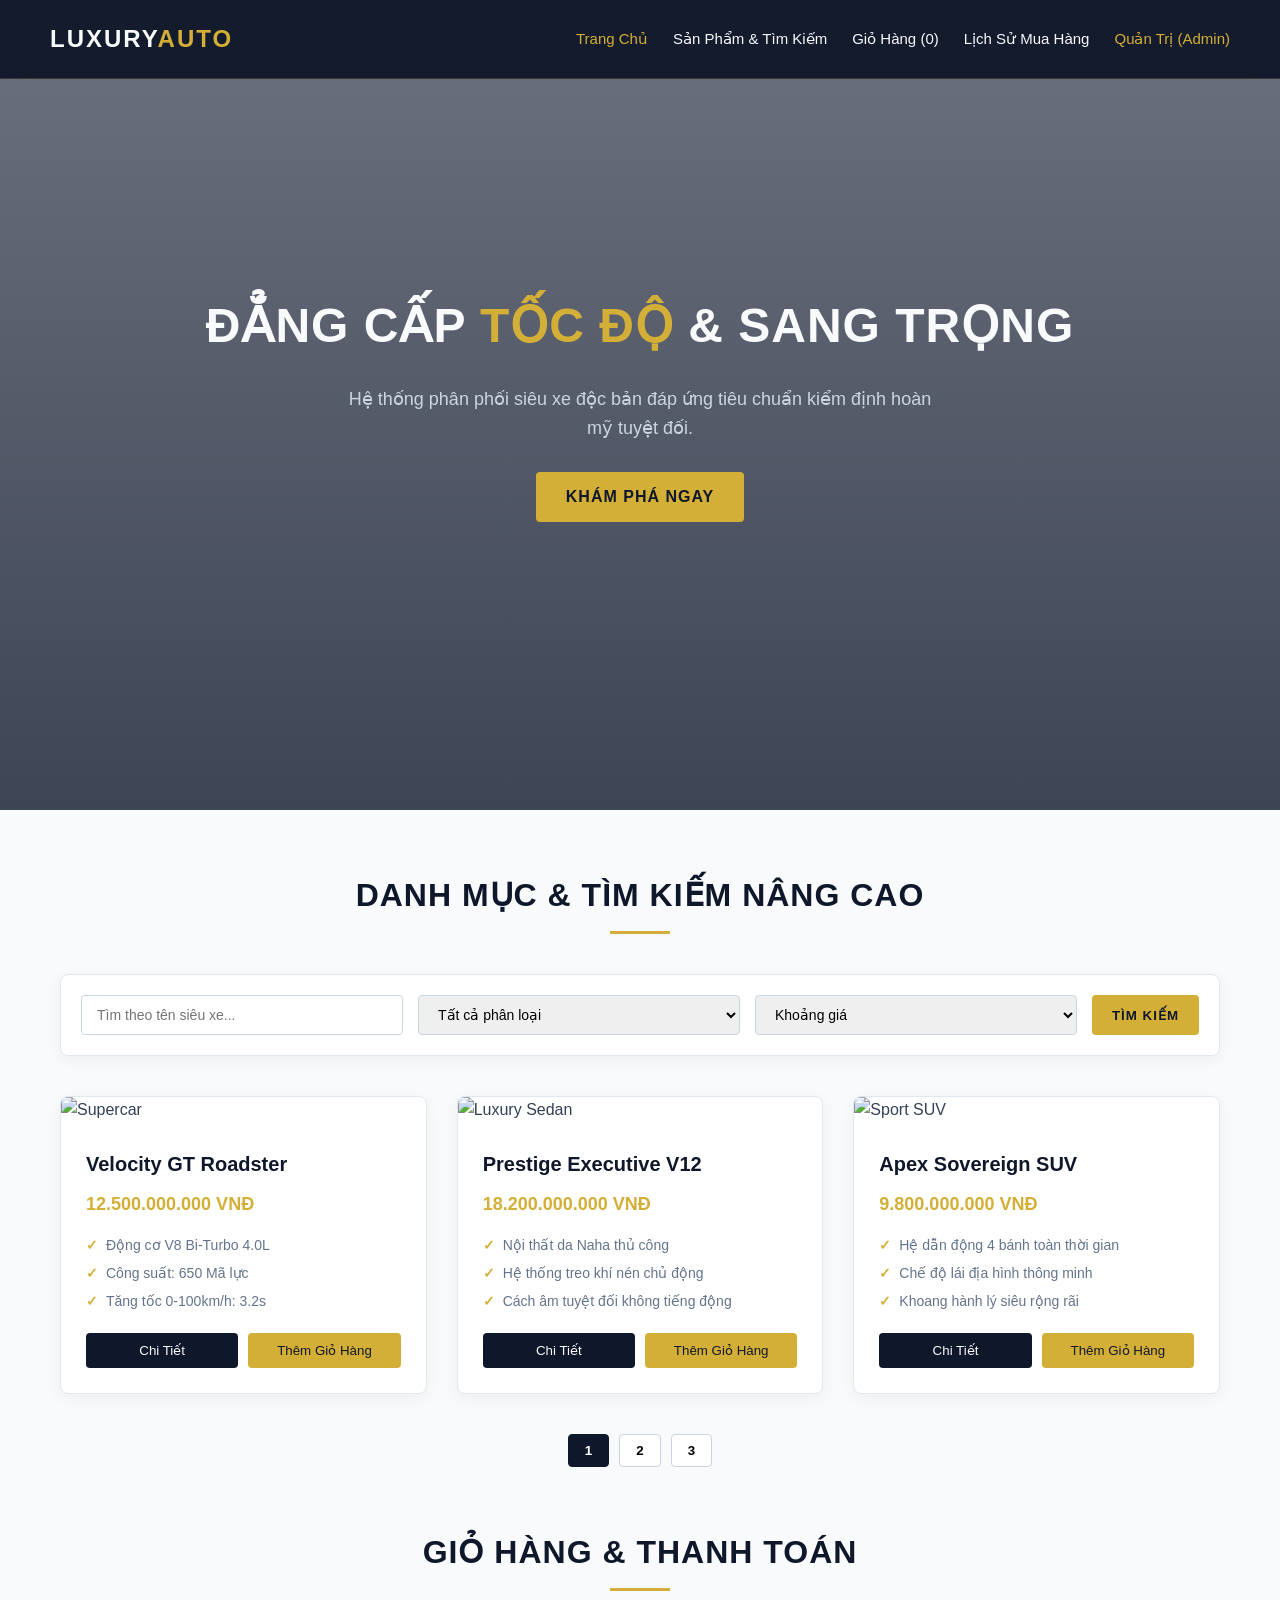
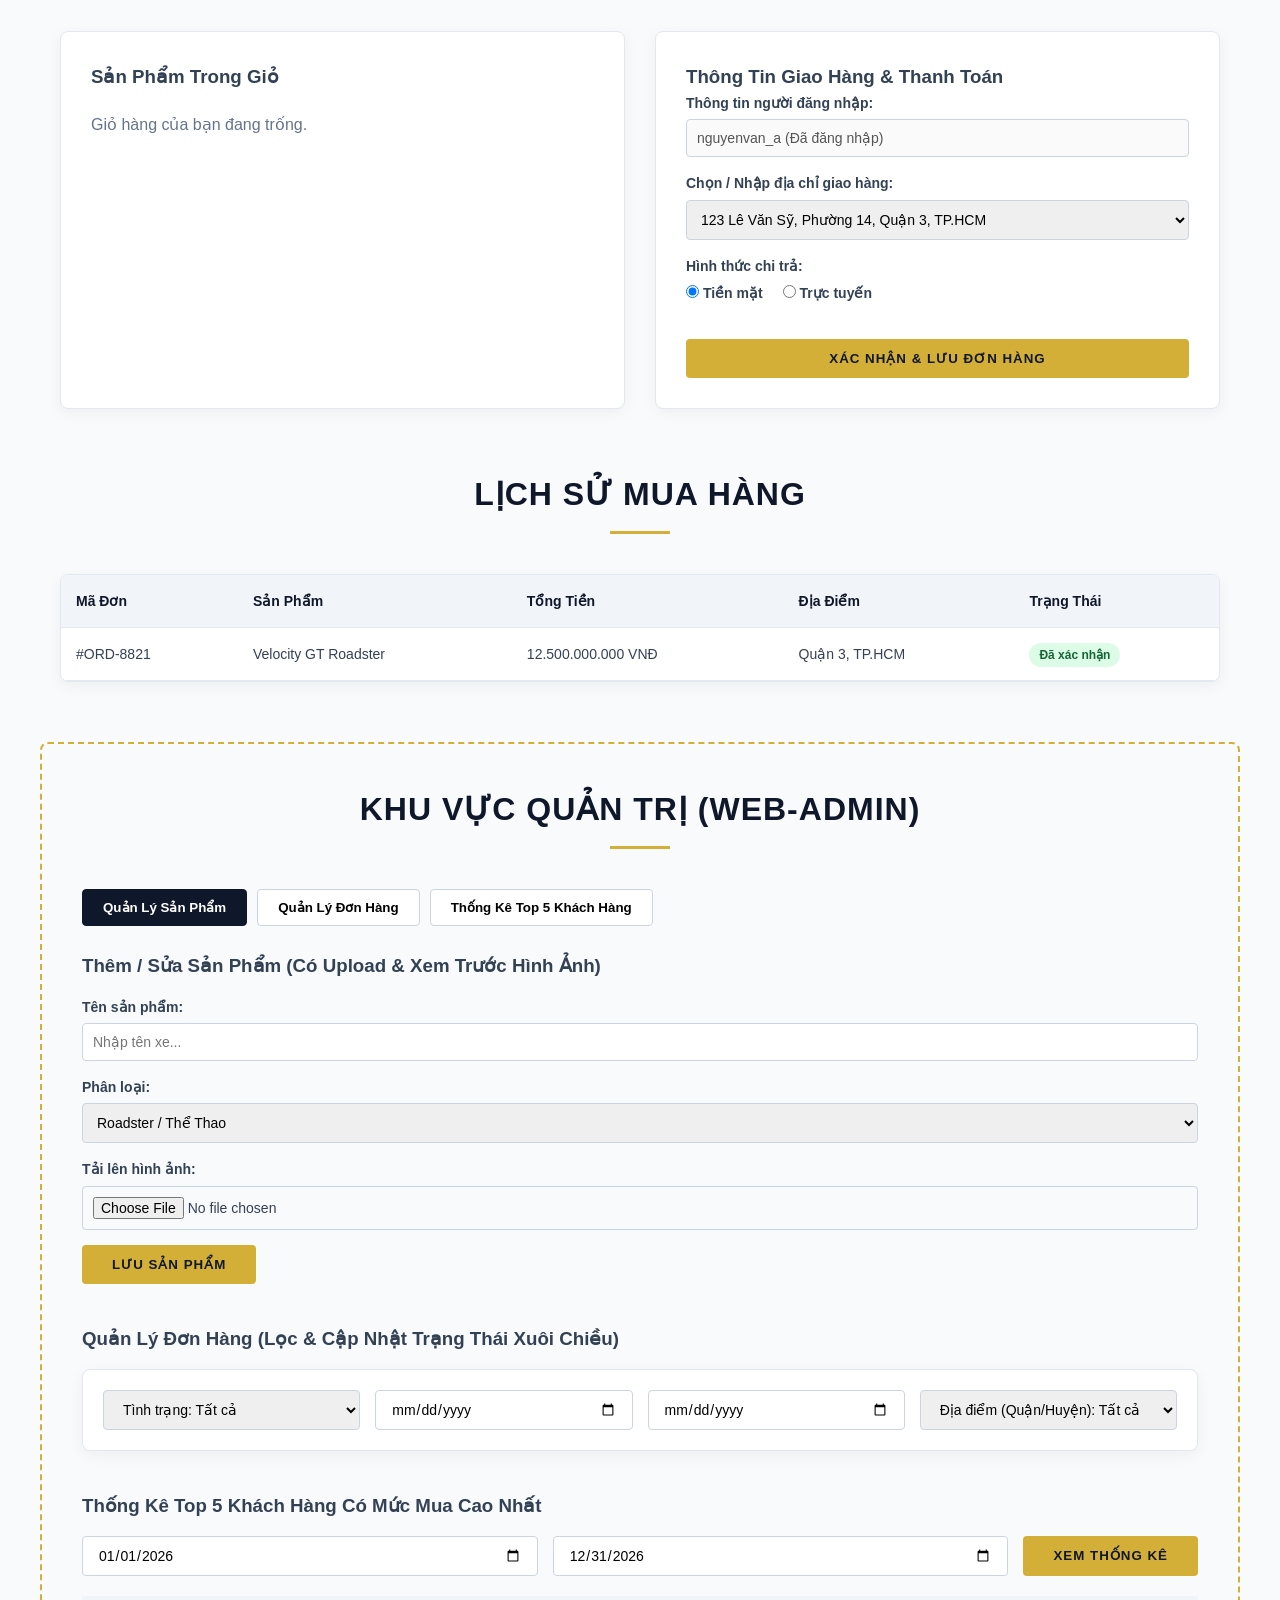
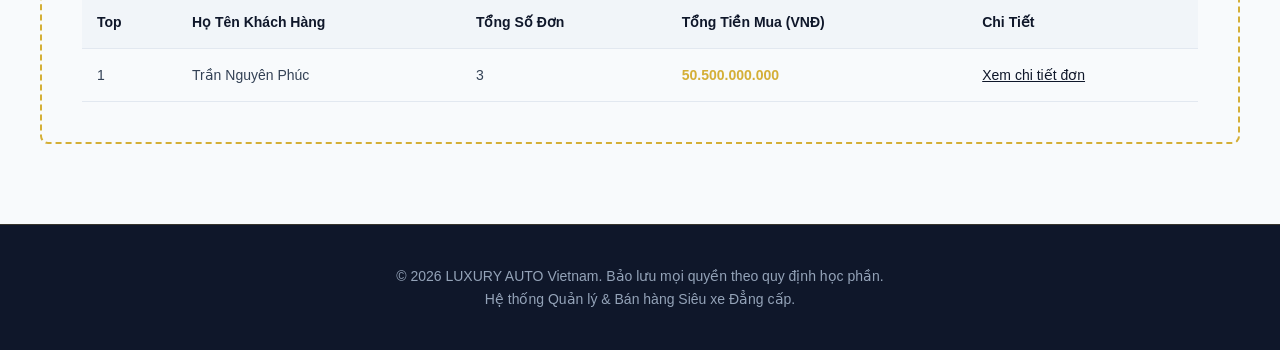
==== index.html @ 1db05818 "Add files via upload" ====
<!doctype html>
<html lang="vi">
	<head>
		<meta charset="UTF-8" />
		<meta name="viewport" content="width=device-width, initial-scale=1.0" />
		<title>Luxury Auto - Hệ Thống Quản Lý & Bán Hàng Siêu Xe</title>
		<link rel="stylesheet" href="styles.css" />
		<link
			rel="icon"
			href="https://static.vecteezy.com/system/resources/previews/019/612/564/non_2x/sport-car-isolated-on-transparent-background-3d-rendering-illustration-free-png.png"
			type="image/x-icon" />
	</head>
	<body>
		<!-- Header & Navigation -->
		<header>
			<a href="#home" class="logo">LUXURY<span>AUTO</span></a>
			<ul class="nav-links">
				<li><a href="#home" class="active">Trang Chủ</a></li>
				<li><a href="#products">Sản Phẩm & Tìm Kiếm</a></li>
				<li>
					<a href="#cart">Giỏ Hàng (<span id="cart-count">0</span>)</a>
				</li>
				<li><a href="#orders">Lịch Sử Mua Hàng</a></li>
				<li>
					<a href="#admin" style="color: var(--accent-color)"
						>Quản Trị (Admin)</a
					>
				</li>
			</ul>
		</header>

		<!-- Hero Section -->
		<section id="home" class="hero">
			<h1>Đẳng Cấp <span>Tốc Độ</span> & Sang Trọng</h1>
			<p>
				Hệ thống phân phối siêu xe độc bản đáp ứng tiêu chuẩn kiểm định hoàn mỹ
				tuyệt đối.
			</p>
			<a href="#products" class="btn">Khám Phá Ngay</a>
		</section>

		<!-- Main Content: Products & Advanced Search -->
		<main class="container" id="products">
			<h2 class="section-title">Danh Mục & Tìm Kiếm Nâng Cao</h2>

			<!-- Bộ lọc tìm kiếm nâng cao (Theo tên, phân loại, khoảng giá) -->
			<div class="search-filter-bar">
				<input
					type="text"
					id="search-name"
					placeholder="Tìm theo tên siêu xe..."
					class="search-input" />
				<select id="filter-category" class="search-select">
					<option value="">Tất cả phân loại</option>
					<option value="roadster">Roadster / Thể Thao</option>
					<option value="sedan">Luxury Sedan</option>
					<option value="suv">Sport SUV</option>
				</select>
				<select id="filter-price" class="search-select">
					<option value="">Khoảng giá</option>
					<option value="under-10b">Dưới 10 Tỷ VNĐ</option>
					<option value="10b-15b">10 Tỷ - 15 Tỷ VNĐ</option>
					<option value="over-15b">Trên 15 Tỷ VNĐ</option>
				</select>
				<button class="btn" style="padding: 10px 20px">Tìm Kiếm</button>
			</div>

			<!-- Product Grid -->
			<div class="car-grid" id="product-grid">
				<!-- Xe 1 -->
				<div class="car-card" data-category="roadster" data-price="12.5">
					<img
						src="https://images.unsplash.com/photo-1617814076367-b759c7d7e738?auto=format&fit=crop&w=800&q=80"
						alt="Supercar"
						class="car-img" />
					<div class="car-info">
						<h3 class="car-title">Velocity GT Roadster</h3>
						<div class="car-price">12.500.000.000 VNĐ</div>
						<ul class="car-features">
							<li>Động cơ V8 Bi-Turbo 4.0L</li>
							<li>Công suất: 650 Mã lực</li>
							<li>Tăng tốc 0-100km/h: 3.2s</li>
						</ul>
						<div class="card-actions">
							<button
								class="card-btn"
								onclick="viewDetail('Velocity GT Roadster')">
								Chi Tiết
							</button>
							<button
								class="card-btn"
								style="
									background: var(--accent-color);
									color: var(--primary-color);
								"
								onclick="addToCart('Velocity GT Roadster', 12500000000)">
								Thêm Giỏ Hàng
							</button>
						</div>
					</div>
				</div>

				<!-- Xe 2 -->
				<div class="car-card" data-category="sedan" data-price="18.2">
					<img
						src="https://images.unsplash.com/photo-1555215695-3004980ad54e?auto=format&fit=crop&w=800&q=80"
						alt="Luxury Sedan"
						class="car-img" />
					<div class="car-info">
						<h3 class="car-title">Prestige Executive V12</h3>
						<div class="car-price">18.200.000.000 VNĐ</div>
						<ul class="car-features">
							<li>Nội thất da Naha thủ công</li>
							<li>Hệ thống treo khí nén chủ động</li>
							<li>Cách âm tuyệt đối không tiếng động</li>
						</ul>
						<div class="card-actions">
							<button
								class="card-btn"
								onclick="viewDetail('Prestige Executive V12')">
								Chi Tiết
							</button>
							<button
								class="card-btn"
								style="
									background: var(--accent-color);
									color: var(--primary-color);
								"
								onclick="addToCart('Prestige Executive V12', 18200000000)">
								Thêm Giỏ Hàng
							</button>
						</div>
					</div>
				</div>

				<!-- Xe 3 -->
				<div class="car-card" data-category="suv" data-price="9.8">
					<img
						src="https://images.unsplash.com/photo-1533473359331-0135ef1b58bf?auto=format&fit=crop&w=800&q=80"
						alt="Sport SUV"
						class="car-img" />
					<div class="car-info">
						<h3 class="car-title">Apex Sovereign SUV</h3>
						<div class="car-price">9.800.000.000 VNĐ</div>
						<ul class="car-features">
							<li>Hệ dẫn động 4 bánh toàn thời gian</li>
							<li>Chế độ lái địa hình thông minh</li>
							<li>Khoang hành lý siêu rộng rãi</li>
						</ul>
						<div class="card-actions">
							<button
								class="card-btn"
								onclick="viewDetail('Apex Sovereign SUV')">
								Chi Tiết
							</button>
							<button
								class="card-btn"
								style="
									background: var(--accent-color);
									color: var(--primary-color);
								"
								onclick="addToCart('Apex Sovereign SUV', 9800000000)">
								Thêm Giỏ Hàng
							</button>
						</div>
					</div>
				</div>
			</div>

			<!-- Phân trang theo yêu cầu biên bản -->
			<div class="pagination">
				<button class="page-btn active">1</button>
				<button class="page-btn">2</button>
				<button class="page-btn">3</button>
			</div>
		</main>

		<!-- Cart & Checkout Section -->
		<section class="container" id="cart">
			<h2 class="section-title">Giỏ Hàng & Thanh Toán</h2>
			<div class="checkout-wrapper">
				<div class="cart-box">
					<h3>Sản Phẩm Trong Giỏ</h3>
					<div id="cart-items-list">
						<p style="color: #64748b; padding: 20px 0">
							Giỏ hàng của bạn đang trống.
						</p>
					</div>
				</div>
				<div class="checkout-box">
					<h3>Thông Tin Giao Hàng & Thanh Toán</h3>
					<form
						onsubmit="
							event.preventDefault();
							alert('Đặt hàng thành công! Đã lưu đơn hàng.');
						">
						<div class="form-group">
							<label>Thông tin người đăng nhập:</label>
							<input
								type="text"
								value="nguyenvan_a (Đã đăng nhập)"
								disabled
								class="form-input" />
						</div>
						<div class="form-group">
							<label>Chọn / Nhập địa chỉ giao hàng:</label>
							<select class="form-input">
								<option>123 Lê Văn Sỹ, Phường 14, Quận 3, TP.HCM</option>
								<option>+ Nhập địa chỉ giao hàng mới...</option>
							</select>
						</div>
						<div class="form-group">
							<label>Hình thức chi trả:</label>
							<div style="display: flex; gap: 20px; margin-top: 5px">
								<label
									><input type="radio" name="pay" checked /> Tiền mặt</label
								>
								<label><input type="radio" name="pay" /> Trực tuyến</label>
							</div>
						</div>
						<button
							type="submit"
							class="btn"
							style="width: 100%; margin-top: 15px">
							Xác Nhận & Lưu Đơn Hàng
						</button>
					</form>
				</div>
			</div>
		</section>

		<!-- Order History Section -->
		<section class="container" id="orders">
			<h2 class="section-title">Lịch Sử Mua Hàng</h2>
			<div class="admin-table-container">
				<table class="admin-table">
					<thead>
						<tr>
							<th>Mã Đơn</th>
							<th>Sản Phẩm</th>
							<th>Tổng Tiền</th>
							<th>Địa Điểm</th>
							<th>Trạng Thái</th>
						</tr>
					</thead>
					<tbody>
						<tr>
							<td>#ORD-8821</td>
							<td>Velocity GT Roadster</td>
							<td>12.500.000.000 VNĐ</td>
							<td>Quận 3, TP.HCM</td>
							<td><span class="status-badge confirmed">Đã xác nhận</span></td>
						</tr>
					</tbody>
				</table>
			</div>
		</section>

		<!-- Web-Admin Management Panel -->
		<section
			class="container"
			id="admin"
			style="
				background: #f8fafc;
				padding: 40px;
				border-radius: 8px;
				border: 2px dashed var(--accent-color);
			">
			<h2 class="section-title" style="color: var(--primary-color)">
				Khu Vực Quản Trị (Web-Admin)
			</h2>

			<div class="admin-tabs">
				<button class="admin-tab-btn active">Quản Lý Sản Phẩm</button>
				<button class="admin-tab-btn">Quản Lý Đơn Hàng</button>
				<button class="admin-tab-btn">Thống Kê Top 5 Khách Hàng</button>
			</div>

			<!-- Quản lý sản phẩm & Upload hình ảnh preview -->
			<div class="admin-panel-content">
				<h3>Thêm / Sửa Sản Phẩm (Có Upload & Xem Trước Hình Ảnh)</h3>
				<div class="form-group" style="margin-top: 15px">
					<label>Tên sản phẩm:</label>
					<input type="text" class="form-input" placeholder="Nhập tên xe..." />
				</div>
				<div class="form-group">
					<label>Phân loại:</label>
					<select class="form-input">
						<option>Roadster / Thể Thao</option>
						<option>Luxury Sedan</option>
						<option>Sport SUV</option>
					</select>
				</div>
				<div class="form-group">
					<label>Tải lên hình ảnh:</label>
					<input
						type="file"
						class="form-input"
						onchange="previewImage(event)" />
					<div
						id="image-preview"
						style="margin-top: 10px; max-width: 180px"></div>
				</div>
				<button class="btn">Lưu Sản Phẩm</button>

				<h3 style="margin-top: 40px">
					Quản Lý Đơn Hàng (Lọc & Cập Nhật Trạng Thái Xuôi Chiều)
				</h3>
				<div class="search-filter-bar" style="margin-top: 15px">
					<select class="search-select">
						<option>Tình trạng: Tất cả</option>
						<option>Chưa xác nhận</option>
						<option>Đã xác nhận</option>
						<option>Đã giao thành công</option>
					</select>
					<input type="date" class="search-input" />
					<input type="date" class="search-input" />
					<select class="search-select">
						<option>Địa điểm (Quận/Huyện): Tất cả</option>
						<option>Quận 1</option>
						<option>Quận 3</option>
					</select>
				</div>

				<h3 style="margin-top: 40px">
					Thống Kê Top 5 Khách Hàng Có Mức Mua Cao Nhất
				</h3>
				<div
					style="
						display: flex;
						gap: 15px;
						margin-top: 15px;
						margin-bottom: 20px;
					">
					<input type="date" class="search-input" value="2026-01-01" />
					<input type="date" class="search-input" value="2026-12-31" />
					<button class="btn">Xem Thống Kê</button>
				</div>
				<table class="admin-table">
					<thead>
						<tr>
							<th>Top</th>
							<th>Họ Tên Khách Hàng</th>
							<th>Tổng Số Đơn</th>
							<th>Tổng Tiền Mua (VNĐ)</th>
							<th>Chi Tiết</th>
						</tr>
					</thead>
					<tbody>
						<tr>
							<td>1</td>
							<td>Trần Nguyên Phúc</td>
							<td>3</td>
							<td style="color: var(--accent-color); font-weight: bold">
								50.500.000.000
							</td>
							<td>
								<a href="#orders" style="color: var(--primary-color)"
									>Xem chi tiết đơn</a
								>
							</td>
						</tr>
					</tbody>
				</table>
			</div>
		</section>

		<!-- Footer -->
		<footer>
			<p>
				&copy; 2026 LUXURY AUTO Vietnam. Bảo lưu mọi quyền theo quy định học
				phần.<br />Hệ thống Quản lý & Bán hàng Siêu xe Đẳng cấp.
			</p>
		</footer>
	</body>
</html>
---- styles.css ----
/* CSS Reset & Biến chung */
* {
	margin: 0;
	padding: 0;
	box-sizing: border-box;
	font-family: "Segoe UI", Tahoma, Geneva, Verdana, sans-serif;
}

:root {
	--primary-color: #0f172a;
	--accent-color: #d4af37; /* Màu vàng sang trọng */
	--text-light: #f8fafc;
	--text-dark: #334155;
	--bg-light: #f1f5f9;
	--transition: all 0.3s ease;
}

body {
	background-color: var(--text-light);
	color: var(--text-dark);
	line-height: 1.6;
	scroll-behavior: smooth;
}

header {
	position: fixed;
	top: 0;
	left: 0;
	width: 100%;
	background: rgba(15, 23, 42, 0.95);
	backdrop-filter: blur(10px);
	display: flex;
	justify-content: space-between;
	align-items: center;
	padding: 20px 50px;
	z-index: 1000;
	border-bottom: 1px solid rgba(212, 175, 55, 0.2);
}

.logo {
	font-size: 24px;
	font-weight: 700;
	color: var(--text-light);
	text-decoration: none;
	letter-spacing: 2px;
}

.logo span {
	color: var(--accent-color);
}

.nav-links {
	list-style: none;
	display: flex;
	gap: 25px;
}

.nav-links a {
	text-decoration: none;
	color: var(--text-light);
	font-size: 15px;
	font-weight: 500;
	transition: var(--transition);
}

.nav-links a:hover,
.nav-links a.active {
	color: var(--accent-color);
}

/* --- Hero Section --- */
.hero {
	height: 90vh;
	background:
		linear-gradient(rgba(15, 23, 42, 0.6), rgba(15, 23, 42, 0.8)),
		url("https://images.unsplash.com/photo-1503376780353-7e6692767b70?auto=format&fit=crop&w=1920&q=80")
			no-repeat center center/cover;
	display: flex;
	flex-direction: column;
	justify-content: center;
	align-items: center;
	text-align: center;
	padding: 0 20px;
	color: var(--text-light);
}

.hero h1 {
	font-size: 48px;
	margin-bottom: 20px;
	letter-spacing: 1px;
	text-transform: uppercase;
}

.hero h1 span {
	color: var(--accent-color);
}

.hero p {
	font-size: 18px;
	max-width: 600px;
	margin-bottom: 30px;
	color: #cbd5e1;
}

.btn {
	display: inline-block;
	padding: 12px 30px;
	background: var(--accent-color);
	color: var(--primary-color);
	text-decoration: none;
	font-weight: 600;
	border-radius: 4px;
	transition: var(--transition);
	text-transform: uppercase;
	letter-spacing: 1px;
	border: none;
	cursor: pointer;
}

.btn:hover {
	background: #e6c547;
	transform: translateY(-3px);
	box-shadow: 0 10px 20px rgba(0, 0, 0, 0.3);
}

/* --- Container & Layout --- */
.container {
	max-width: 1200px;
	margin: 60px auto;
	padding: 0 20px;
}

.section-title {
	text-align: center;
	font-size: 32px;
	margin-bottom: 40px;
	color: var(--primary-color);
	text-transform: uppercase;
	letter-spacing: 1px;
	position: relative;
}

.section-title::after {
	content: "";
	display: block;
	width: 60px;
	height: 3px;
	background: var(--accent-color);
	margin: 10px auto 0;
}

/* --- Search & Filter Bar --- */
.search-filter-bar {
	display: flex;
	gap: 15px;
	background: white;
	padding: 20px;
	border-radius: 8px;
	box-shadow: 0 4px 15px rgba(0, 0, 0, 0.05);
	margin-bottom: 40px;
	border: 1px solid #e2e8f0;
	flex-wrap: wrap;
}

.search-input,
.search-select {
	flex: 1;
	min-width: 200px;
	padding: 10px 15px;
	border: 1px solid #cbd5e1;
	border-radius: 4px;
	font-size: 14px;
	outline: none;
}

/* --- Car Grid & Cards --- */
.car-grid {
	display: grid;
	grid-template-columns: repeat(auto-fit, minmax(350px, 1fr));
	gap: 30px;
}

.car-card {
	background: white;
	border-radius: 8px;
	overflow: hidden;
	box-shadow: 0 4px 15px rgba(0, 0, 0, 0.05);
	transition: var(--transition);
	border: 1px solid #e2e8f0;
}

.car-card:hover {
	transform: translateY(-8px);
	box-shadow: 0 15px 30px rgba(0, 0, 0, 0.1);
}

.car-img {
	width: 100%;
	height: 240px;
	object-fit: cover;
}

.car-info {
	padding: 25px;
}

.car-title {
	font-size: 20px;
	font-weight: 700;
	color: var(--primary-color);
	margin-bottom: 10px;
}

.car-price {
	font-size: 18px;
	color: var(--accent-color);
	font-weight: 700;
	margin-bottom: 15px;
}

.car-features {
	list-style: none;
	margin-bottom: 20px;
	font-size: 14px;
	color: #64748b;
}

.car-features li {
	margin-bottom: 6px;
	display: flex;
	align-items: center;
	gap: 8px;
}

.car-features li::before {
	content: "✓";
	color: var(--accent-color);
	font-weight: bold;
}

.card-actions {
	display: flex;
	gap: 10px;
}

.card-btn {
	flex: 1;
	text-align: center;
	padding: 10px;
	background: var(--primary-color);
	color: var(--text-light);
	text-decoration: none;
	border-radius: 4px;
	font-weight: 500;
	border: none;
	cursor: pointer;
	transition: var(--transition);
}

.card-btn:hover {
	background: var(--accent-color);
	color: var(--primary-color);
}

/* --- Pagination --- */
.pagination {
	display: flex;
	justify-content: center;
	gap: 10px;
	margin-top: 40px;
}

.page-btn {
	padding: 8px 16px;
	border: 1px solid #cbd5e1;
	background: white;
	cursor: pointer;
	border-radius: 4px;
	font-weight: 600;
	transition: var(--transition);
}

.page-btn.active,
.page-btn:hover {
	background: var(--primary-color);
	color: white;
	border-color: var(--primary-color);
}

/* --- Checkout & Cart --- */
.checkout-wrapper {
	display: grid;
	grid-template-columns: 1fr 1fr;
	gap: 30px;
}

.cart-box,
.checkout-box {
	background: white;
	padding: 30px;
	border-radius: 8px;
	border: 1px solid #e2e8f0;
	box-shadow: 0 4px 15px rgba(0, 0, 0, 0.05);
}

.form-group {
	margin-bottom: 15px;
}

.form-group label {
	display: block;
	font-weight: 600;
	margin-bottom: 5px;
	font-size: 14px;
}

.form-input {
	width: 100%;
	padding: 10px;
	border: 1px solid #cbd5e1;
	border-radius: 4px;
	font-size: 14px;
}

/* --- Tables & Admin Panels --- */
.admin-table-container {
	overflow-x: auto;
	background: white;
	border-radius: 8px;
	border: 1px solid #e2e8f0;
	box-shadow: 0 4px 15px rgba(0, 0, 0, 0.05);
}

.admin-table {
	width: 100%;
	border-collapse: collapse;
	text-align: left;
}

.admin-table th,
.admin-table td {
	padding: 15px;
	border-bottom: 1px solid #e2e8f0;
	font-size: 14px;
}

.admin-table th {
	background: var(--bg-light);
	color: var(--primary-color);
	font-weight: 700;
}

.status-badge {
	padding: 5px 10px;
	border-radius: 20px;
	font-size: 12px;
	font-weight: 600;
}

.status-badge.confirmed {
	background: #dcfce7;
	color: #166534;
}

.admin-tabs {
	display: flex;
	gap: 10px;
	margin-bottom: 25px;
}

.admin-tab-btn {
	padding: 10px 20px;
	background: white;
	border: 1px solid #cbd5e1;
	border-radius: 4px;
	cursor: pointer;
	font-weight: 600;
	transition: var(--transition);
}

.admin-tab-btn.active {
	background: var(--primary-color);
	color: white;
	border-color: var(--primary-color);
}

/* --- Footer --- */
footer {
	background: var(--primary-color);
	color: var(--text-light);
	text-align: center;
	padding: 40px 20px;
	border-top: 1px solid rgba(212, 175, 55, 0.2);
	margin-top: 80px;
}

footer p {
	font-size: 14px;
	color: #94a3b8;
}

/* Responsive Design */
@media (max-width: 992px) {
	header {
		padding: 0 30px;
	}

	.hero h1 {
		font-size: 38px;
	}

	.checkout-wrapper {
		grid-template-columns: 1fr;
	}
}
@media (max-width: 768px) {
	body {
		padding-top: 70px;
	}

	header {
		padding: 0 20px;
		height: 70px;
	}

	.mobile-menu-btn {
		display: flex;
	}

	/* Nav links ẩn/hiện dạng xổ xuống */
	.nav-links {
		position: absolute;
		top: 70px;
		left: 0;
		width: 100%;
		background: rgba(15, 23, 42, 0.98);
		flex-direction: column;
		padding: 20px 0;
		gap: 20px;
		max-height: 0;
		overflow: hidden;
		transition: max-height 0.3s ease-in-out;
		border-bottom: 1px solid rgba(212, 175, 55, 0.2);
	}

	.nav-links.active {
		max-height: 350px;
	}

	.hero {
		padding: 60px 15px;
		min-height: auto;
	}

	.hero h1 {
		font-size: 28px;
	}

	.hero p {
		font-size: 15px;
	}

	.section-title {
		font-size: 24px;
	}

	.container {
		margin: 40px auto;
		padding: 0 15px;
	}

	/* Chuyển các bộ lọc tìm kiếm & ngày tháng thành 1 cột */
	.search-filter-bar {
		flex-direction: column;
		align-items: stretch;
	}

	.search-input,
	.search-select {
		width: 100%;
		min-width: 100%;
	}

	/* Lưới xe 1 cột trên mobile */
	.car-grid {
		grid-template-columns: 1fr;
	}

	.card-actions {
		flex-direction: column;
	}

	/* Tab admin cuộn ngang linh hoạt */
	.admin-tabs {
		overflow-x: auto;
		padding-bottom: 5px;
	}

	.admin-tab-btn {
		white-space: nowrap;
	}

	.cart-box,
	.checkout-box {
		padding: 20px 15px;
	}
}

@media (max-width: 480px) {
	.logo {
		font-size: 20px;
	}

	.hero h1 {
		font-size: 24px;
	}

	.btn {
		padding: 10px 20px;
		font-size: 14px;
	}
}
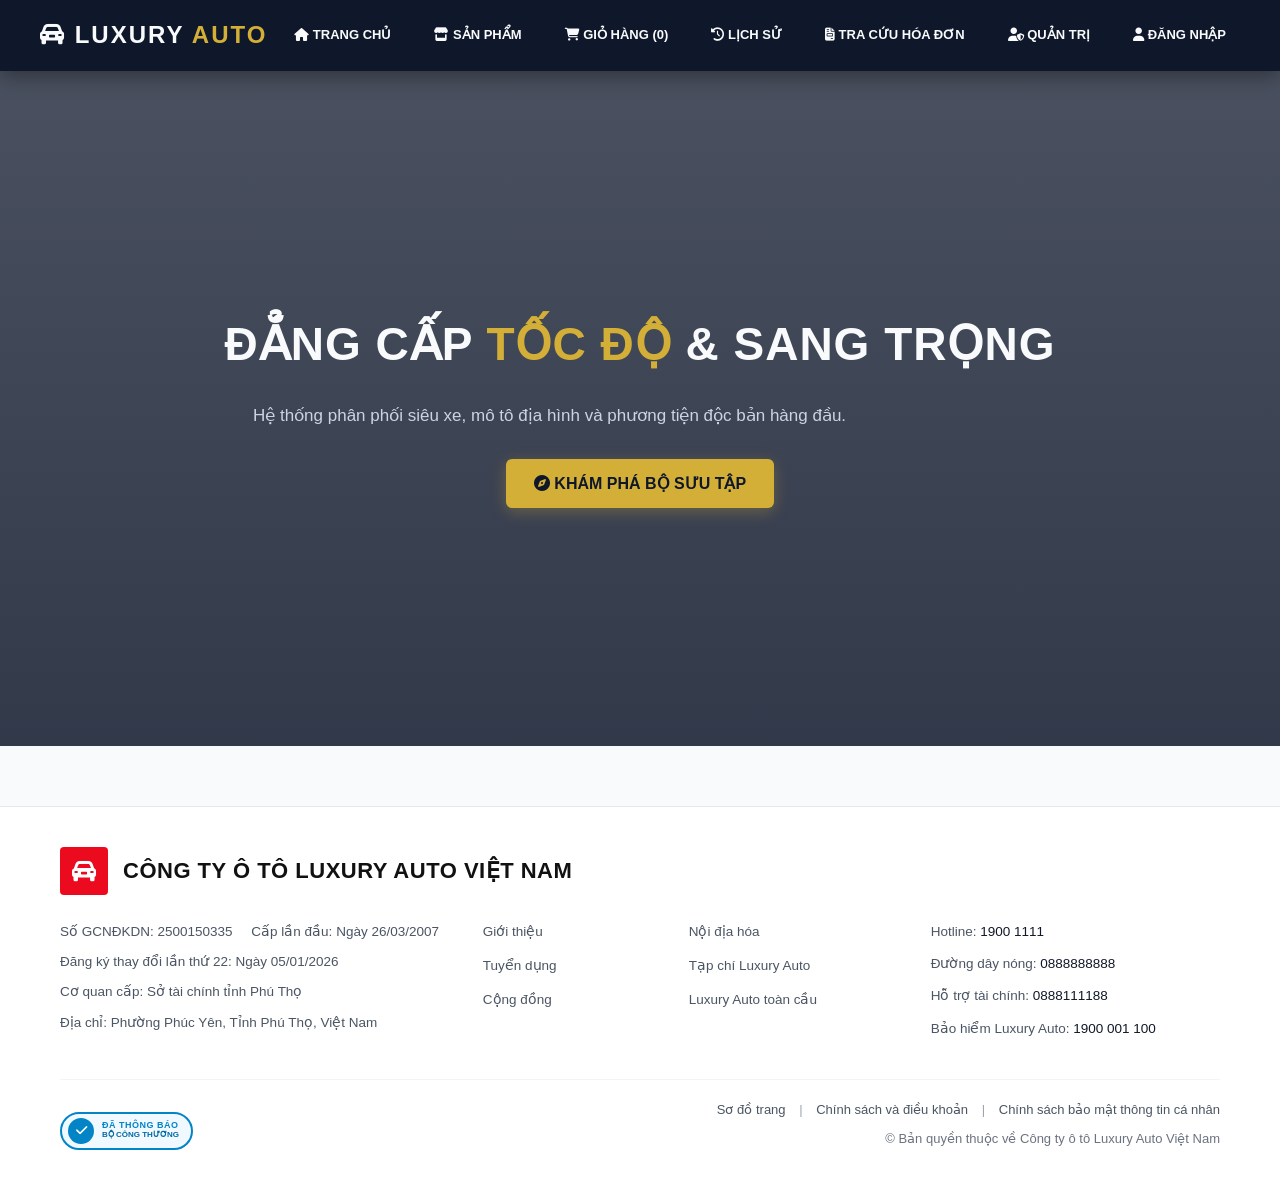
==== commit 3014d209: "Add files via upload" ====
--- a/index.html
+++ b/index.html
@@ -1,376 +1,510 @@
 <!doctype html>
 <html lang="vi">
-	<head>
-		<meta charset="UTF-8" />
-		<meta name="viewport" content="width=device-width, initial-scale=1.0" />
-		<title>Luxury Auto - Hệ Thống Quản Lý & Bán Hàng Siêu Xe</title>
-		<link rel="stylesheet" href="styles.css" />
-		<link
-			rel="icon"
-			href="https://static.vecteezy.com/system/resources/previews/019/612/564/non_2x/sport-car-isolated-on-transparent-background-3d-rendering-illustration-free-png.png"
-			type="image/x-icon" />
-	</head>
-	<body>
-		<!-- Header & Navigation -->
-		<header>
-			<a href="#home" class="logo">LUXURY<span>AUTO</span></a>
-			<ul class="nav-links">
-				<li><a href="#home" class="active">Trang Chủ</a></li>
-				<li><a href="#products">Sản Phẩm & Tìm Kiếm</a></li>
-				<li>
-					<a href="#cart">Giỏ Hàng (<span id="cart-count">0</span>)</a>
-				</li>
-				<li><a href="#orders">Lịch Sử Mua Hàng</a></li>
-				<li>
-					<a href="#admin" style="color: var(--accent-color)"
-						>Quản Trị (Admin)</a
-					>
-				</li>
-			</ul>
-		</header>
-
-		<!-- Hero Section -->
-		<section id="home" class="hero">
-			<h1>Đẳng Cấp <span>Tốc Độ</span> & Sang Trọng</h1>
-			<p>
-				Hệ thống phân phối siêu xe độc bản đáp ứng tiêu chuẩn kiểm định hoàn mỹ
-				tuyệt đối.
-			</p>
-			<a href="#products" class="btn">Khám Phá Ngay</a>
-		</section>
-
-		<!-- Main Content: Products & Advanced Search -->
-		<main class="container" id="products">
-			<h2 class="section-title">Danh Mục & Tìm Kiếm Nâng Cao</h2>
-
-			<!-- Bộ lọc tìm kiếm nâng cao (Theo tên, phân loại, khoảng giá) -->
-			<div class="search-filter-bar">
-				<input
-					type="text"
-					id="search-name"
-					placeholder="Tìm theo tên siêu xe..."
-					class="search-input" />
-				<select id="filter-category" class="search-select">
-					<option value="">Tất cả phân loại</option>
-					<option value="roadster">Roadster / Thể Thao</option>
-					<option value="sedan">Luxury Sedan</option>
-					<option value="suv">Sport SUV</option>
-				</select>
-				<select id="filter-price" class="search-select">
-					<option value="">Khoảng giá</option>
-					<option value="under-10b">Dưới 10 Tỷ VNĐ</option>
-					<option value="10b-15b">10 Tỷ - 15 Tỷ VNĐ</option>
-					<option value="over-15b">Trên 15 Tỷ VNĐ</option>
-				</select>
-				<button class="btn" style="padding: 10px 20px">Tìm Kiếm</button>
-			</div>
-
-			<!-- Product Grid -->
-			<div class="car-grid" id="product-grid">
-				<!-- Xe 1 -->
-				<div class="car-card" data-category="roadster" data-price="12.5">
-					<img
-						src="https://images.unsplash.com/photo-1617814076367-b759c7d7e738?auto=format&fit=crop&w=800&q=80"
-						alt="Supercar"
-						class="car-img" />
-					<div class="car-info">
-						<h3 class="car-title">Velocity GT Roadster</h3>
-						<div class="car-price">12.500.000.000 VNĐ</div>
-						<ul class="car-features">
-							<li>Động cơ V8 Bi-Turbo 4.0L</li>
-							<li>Công suất: 650 Mã lực</li>
-							<li>Tăng tốc 0-100km/h: 3.2s</li>
-						</ul>
-						<div class="card-actions">
-							<button
-								class="card-btn"
-								onclick="viewDetail('Velocity GT Roadster')">
-								Chi Tiết
-							</button>
-							<button
-								class="card-btn"
-								style="
-									background: var(--accent-color);
-									color: var(--primary-color);
-								"
-								onclick="addToCart('Velocity GT Roadster', 12500000000)">
-								Thêm Giỏ Hàng
-							</button>
-						</div>
-					</div>
-				</div>
-
-				<!-- Xe 2 -->
-				<div class="car-card" data-category="sedan" data-price="18.2">
-					<img
-						src="https://images.unsplash.com/photo-1555215695-3004980ad54e?auto=format&fit=crop&w=800&q=80"
-						alt="Luxury Sedan"
-						class="car-img" />
-					<div class="car-info">
-						<h3 class="car-title">Prestige Executive V12</h3>
-						<div class="car-price">18.200.000.000 VNĐ</div>
-						<ul class="car-features">
-							<li>Nội thất da Naha thủ công</li>
-							<li>Hệ thống treo khí nén chủ động</li>
-							<li>Cách âm tuyệt đối không tiếng động</li>
-						</ul>
-						<div class="card-actions">
-							<button
-								class="card-btn"
-								onclick="viewDetail('Prestige Executive V12')">
-								Chi Tiết
-							</button>
-							<button
-								class="card-btn"
-								style="
-									background: var(--accent-color);
-									color: var(--primary-color);
-								"
-								onclick="addToCart('Prestige Executive V12', 18200000000)">
-								Thêm Giỏ Hàng
-							</button>
-						</div>
-					</div>
-				</div>
-
-				<!-- Xe 3 -->
-				<div class="car-card" data-category="suv" data-price="9.8">
-					<img
-						src="https://images.unsplash.com/photo-1533473359331-0135ef1b58bf?auto=format&fit=crop&w=800&q=80"
-						alt="Sport SUV"
-						class="car-img" />
-					<div class="car-info">
-						<h3 class="car-title">Apex Sovereign SUV</h3>
-						<div class="car-price">9.800.000.000 VNĐ</div>
-						<ul class="car-features">
-							<li>Hệ dẫn động 4 bánh toàn thời gian</li>
-							<li>Chế độ lái địa hình thông minh</li>
-							<li>Khoang hành lý siêu rộng rãi</li>
-						</ul>
-						<div class="card-actions">
-							<button
-								class="card-btn"
-								onclick="viewDetail('Apex Sovereign SUV')">
-								Chi Tiết
-							</button>
-							<button
-								class="card-btn"
-								style="
-									background: var(--accent-color);
-									color: var(--primary-color);
-								"
-								onclick="addToCart('Apex Sovereign SUV', 9800000000)">
-								Thêm Giỏ Hàng
-							</button>
-						</div>
-					</div>
-				</div>
-			</div>
-
-			<!-- Phân trang theo yêu cầu biên bản -->
-			<div class="pagination">
-				<button class="page-btn active">1</button>
-				<button class="page-btn">2</button>
-				<button class="page-btn">3</button>
-			</div>
-		</main>
-
-		<!-- Cart & Checkout Section -->
-		<section class="container" id="cart">
-			<h2 class="section-title">Giỏ Hàng & Thanh Toán</h2>
-			<div class="checkout-wrapper">
-				<div class="cart-box">
-					<h3>Sản Phẩm Trong Giỏ</h3>
-					<div id="cart-items-list">
-						<p style="color: #64748b; padding: 20px 0">
-							Giỏ hàng của bạn đang trống.
-						</p>
-					</div>
-				</div>
-				<div class="checkout-box">
-					<h3>Thông Tin Giao Hàng & Thanh Toán</h3>
-					<form
-						onsubmit="
-							event.preventDefault();
-							alert('Đặt hàng thành công! Đã lưu đơn hàng.');
-						">
-						<div class="form-group">
-							<label>Thông tin người đăng nhập:</label>
-							<input
-								type="text"
-								value="nguyenvan_a (Đã đăng nhập)"
-								disabled
-								class="form-input" />
-						</div>
-						<div class="form-group">
-							<label>Chọn / Nhập địa chỉ giao hàng:</label>
-							<select class="form-input">
-								<option>123 Lê Văn Sỹ, Phường 14, Quận 3, TP.HCM</option>
-								<option>+ Nhập địa chỉ giao hàng mới...</option>
-							</select>
-						</div>
-						<div class="form-group">
-							<label>Hình thức chi trả:</label>
-							<div style="display: flex; gap: 20px; margin-top: 5px">
-								<label
-									><input type="radio" name="pay" checked /> Tiền mặt</label
-								>
-								<label><input type="radio" name="pay" /> Trực tuyến</label>
-							</div>
-						</div>
-						<button
-							type="submit"
-							class="btn"
-							style="width: 100%; margin-top: 15px">
-							Xác Nhận & Lưu Đơn Hàng
-						</button>
-					</form>
-				</div>
-			</div>
-		</section>
-
-		<!-- Order History Section -->
-		<section class="container" id="orders">
-			<h2 class="section-title">Lịch Sử Mua Hàng</h2>
-			<div class="admin-table-container">
-				<table class="admin-table">
-					<thead>
-						<tr>
-							<th>Mã Đơn</th>
-							<th>Sản Phẩm</th>
-							<th>Tổng Tiền</th>
-							<th>Địa Điểm</th>
-							<th>Trạng Thái</th>
-						</tr>
-					</thead>
-					<tbody>
-						<tr>
-							<td>#ORD-8821</td>
-							<td>Velocity GT Roadster</td>
-							<td>12.500.000.000 VNĐ</td>
-							<td>Quận 3, TP.HCM</td>
-							<td><span class="status-badge confirmed">Đã xác nhận</span></td>
-						</tr>
-					</tbody>
-				</table>
-			</div>
-		</section>
-
-		<!-- Web-Admin Management Panel -->
-		<section
-			class="container"
-			id="admin"
-			style="
-				background: #f8fafc;
-				padding: 40px;
-				border-radius: 8px;
-				border: 2px dashed var(--accent-color);
-			">
-			<h2 class="section-title" style="color: var(--primary-color)">
-				Khu Vực Quản Trị (Web-Admin)
-			</h2>
-
-			<div class="admin-tabs">
-				<button class="admin-tab-btn active">Quản Lý Sản Phẩm</button>
-				<button class="admin-tab-btn">Quản Lý Đơn Hàng</button>
-				<button class="admin-tab-btn">Thống Kê Top 5 Khách Hàng</button>
-			</div>
-
-			<!-- Quản lý sản phẩm & Upload hình ảnh preview -->
-			<div class="admin-panel-content">
-				<h3>Thêm / Sửa Sản Phẩm (Có Upload & Xem Trước Hình Ảnh)</h3>
-				<div class="form-group" style="margin-top: 15px">
-					<label>Tên sản phẩm:</label>
-					<input type="text" class="form-input" placeholder="Nhập tên xe..." />
-				</div>
-				<div class="form-group">
-					<label>Phân loại:</label>
-					<select class="form-input">
-						<option>Roadster / Thể Thao</option>
-						<option>Luxury Sedan</option>
-						<option>Sport SUV</option>
-					</select>
-				</div>
-				<div class="form-group">
-					<label>Tải lên hình ảnh:</label>
-					<input
-						type="file"
-						class="form-input"
-						onchange="previewImage(event)" />
-					<div
-						id="image-preview"
-						style="margin-top: 10px; max-width: 180px"></div>
-				</div>
-				<button class="btn">Lưu Sản Phẩm</button>
-
-				<h3 style="margin-top: 40px">
-					Quản Lý Đơn Hàng (Lọc & Cập Nhật Trạng Thái Xuôi Chiều)
-				</h3>
-				<div class="search-filter-bar" style="margin-top: 15px">
-					<select class="search-select">
-						<option>Tình trạng: Tất cả</option>
-						<option>Chưa xác nhận</option>
-						<option>Đã xác nhận</option>
-						<option>Đã giao thành công</option>
-					</select>
-					<input type="date" class="search-input" />
-					<input type="date" class="search-input" />
-					<select class="search-select">
-						<option>Địa điểm (Quận/Huyện): Tất cả</option>
-						<option>Quận 1</option>
-						<option>Quận 3</option>
-					</select>
-				</div>
-
-				<h3 style="margin-top: 40px">
-					Thống Kê Top 5 Khách Hàng Có Mức Mua Cao Nhất
-				</h3>
-				<div
-					style="
-						display: flex;
-						gap: 15px;
-						margin-top: 15px;
-						margin-bottom: 20px;
-					">
-					<input type="date" class="search-input" value="2026-01-01" />
-					<input type="date" class="search-input" value="2026-12-31" />
-					<button class="btn">Xem Thống Kê</button>
-				</div>
-				<table class="admin-table">
-					<thead>
-						<tr>
-							<th>Top</th>
-							<th>Họ Tên Khách Hàng</th>
-							<th>Tổng Số Đơn</th>
-							<th>Tổng Tiền Mua (VNĐ)</th>
-							<th>Chi Tiết</th>
-						</tr>
-					</thead>
-					<tbody>
-						<tr>
-							<td>1</td>
-							<td>Trần Nguyên Phúc</td>
-							<td>3</td>
-							<td style="color: var(--accent-color); font-weight: bold">
-								50.500.000.000
-							</td>
-							<td>
-								<a href="#orders" style="color: var(--primary-color)"
-									>Xem chi tiết đơn</a
-								>
-							</td>
-						</tr>
-					</tbody>
-				</table>
-			</div>
-		</section>
-
-		<!-- Footer -->
-		<footer>
-			<p>
-				&copy; 2026 LUXURY AUTO Vietnam. Bảo lưu mọi quyền theo quy định học
-				phần.<br />Hệ thống Quản lý & Bán hàng Siêu xe Đẳng cấp.
-			</p>
-		</footer>
-	</body>
+<head>
+    <meta charset="UTF-8" />
+    <meta name="viewport" content="width=device-width, initial-scale=1.0" />
+    <title>LUXURY AUTO - Showroom Phương Tiện & Siêu Xe Độc Bản</title>
+    <link rel="stylesheet" href="styles.css" />
+    <link rel="stylesheet" href="https://cdnjs.cloudflare.com/ajax/libs/font-awesome/6.4.0/css/all.min.css" />
+</head>
+<body>
+
+    <header>
+        <div class="logo">
+            <a href="#" onclick="showPage('home'); return false;"><i class="fa-solid fa-car-rear"></i> LUXURY <span>AUTO</span></a>
+        </div>
+        <nav class="main-nav">
+            <ul class="menu">
+                <li><a href="#" onclick="showPage('home'); return false;"><i class="fa-solid fa-house"></i> TRANG CHỦ</a></li>
+                <li><a href="#" onclick="showPage('products'); return false;"><i class="fa-solid fa-store"></i> SẢN PHẨM</a></li>
+                <li><a href="#" onclick="showPage('cart'); return false;"><i class="fa-solid fa-cart-shopping"></i> GIỎ HÀNG (<span id="cart-count">0</span>)</a></li>
+                <li><a href="#" onclick="showPage('orders'); return false;"><i class="fa-solid fa-clock-rotate-left"></i> LỊCH SỬ</a></li>
+                <li><a href="#" onclick="showPage('invoice'); return false;"><i class="fa-solid fa-file-invoice"></i> TRA CỨU HÓA ĐƠN</a></li>
+                <li><a href="admin-login.html"><i class="fa-solid fa-user-shield"></i> QUẢN TRỊ</a></li>
+                <li id="nav-user" style="display:none;"><span id="nav-user-name" class="nav-user-name"></span></li>
+                <li id="nav-login"><a href="login.html"><i class="fa-solid fa-user"></i> ĐĂNG NHẬP</a></li>
+                <li id="nav-logout" style="display:none;"><a href="logout.html"><i class="fa-solid fa-right-from-bracket"></i> ĐĂNG XUẤT</a></li>
+            </ul>
+        </nav>
+    </header>
+
+    <div id="page-home" class="web-page">
+        <section class="hero">
+            <div class="hero-content">
+                <h1>Đẳng Cấp <span>Tốc Độ</span> & Sang Trọng</h1>
+                <p>Hệ thống phân phối siêu xe, mô tô địa hình và phương tiện độc bản hàng đầu.</p>
+                <a href="#" onclick="showPage('products'); return false;" class="btn"><i class="fa-solid fa-compass"></i> Khám Phá Bộ Sưu Tập</a>
+            </div>
+        </section>
+    </div>
+
+    <div id="page-products" class="web-page" style="display: none;">
+        <main class="container">
+            <h2 class="section-title">Danh Mục Sản Phẩm & Tìm Kiếm Nâng Cao</h2>
+            <div class="search-filter-bar">
+                <div class="filter-group">
+                    <input type="text" id="search-name" placeholder="Tìm kiếm theo tên phương tiện..." class="search-input" oninput="currentPage=1; renderProducts();" />
+                </div>
+                <div class="filter-group">
+                    <select id="filter-category" class="search-select" onchange="currentPage=1; renderProducts();"></select>
+                </div>
+                <div class="filter-group">
+                    <select id="filter-price" class="search-select" onchange="currentPage=1; renderProducts();"></select>
+                </div>
+            </div>
+            <div class="car-grid" id="product-grid"></div>
+            <div class="pagination" id="pagination-controls"></div>
+        </main>
+    </div>
+
+    <div id="page-detail" class="web-page" style="display: none;">
+        <main class="container">
+            <h2 class="section-title">Chi Tiết Sản Phẩm</h2>
+            <div class="checkout-wrapper" style="align-items: center; background: white; padding: 30px; border-radius: 12px;">
+                <div>
+                    <img id="detail-img" src="" alt="Chi tiết sản phẩm" style="width: 100%; border-radius: 8px; object-fit: cover; height: 350px;" />
+                </div>
+                <div>
+                    <h2 id="detail-title" style="color: var(--primary-color); margin-bottom: 10px; font-size: 28px;"></h2>
+                    <div id="detail-category" style="color: #64748b; font-weight: 600; margin-bottom: 10px; font-size: 15px;"></div>
+                    <div id="detail-price" style="font-size: 26px; color: var(--accent-color); font-weight: bold; margin-bottom: 15px;"></div>
+                    <p id="detail-desc" style="color: #475569; margin-bottom: 25px; line-height: 1.8;"></p>
+                    <button id="detail-add-btn" class="btn" style="width: 100%; padding: 14px;"><i class="fa-solid fa-cart-plus"></i> Thêm Vào Giỏ Hàng Ngay</button>
+                    <button onclick="showPage('products')" class="btn btn-muted"><i class="fa-solid fa-arrow-left"></i> Quay lại Danh Sách</button>
+                </div>
+            </div>
+        </main>
+    </div>
+
+    <div id="page-cart" class="web-page" style="display: none;">
+        <main class="container">
+            <h2 class="section-title">Giỏ Hàng & Thanh Toán Trực Tuyến</h2>
+            <div class="checkout-wrapper">
+                <div class="cart-box">
+                    <h3><i class="fa-solid fa-basket-shopping"></i> Sản Phẩm Đã Chọn</h3>
+                    <div id="cart-items-list" style="margin-top: 15px;"></div>
+                    <div style="margin-top: 25px; font-weight: bold; font-size: 18px; color: var(--primary-color); border-top: 2px solid #e2e8f0; padding-top: 15px;">
+                        Tổng thanh toán: <span id="cart-total-price" style="color: var(--accent-color);">0 VNĐ</span>
+                    </div>
+                </div>
+                <div class="checkout-box">
+                    <h3><i class="fa-solid fa-file-invoice-dollar"></i> Thông Tin Thanh Toán</h3>
+                    <form onsubmit="handleCheckout(event)">
+                        <div class="form-group">
+                            <label>Tài khoản người đặt:</label>
+                            <input type="text" id="checkout-user" disabled class="form-input" />
+                        </div>
+                        <div class="form-group">
+                            <label>Chọn địa chỉ giao hàng:</label>
+                            <select id="checkout-address-select" class="form-input" onchange="toggleCustomAddress(this.value)"></select>
+                        </div>
+                        <div id="custom-address-group" style="display: none;">
+                            <div class="form-group">
+                                <label>Địa chỉ mới (số nhà, đường):</label>
+                                <input type="text" id="checkout-custom-address" class="form-input" placeholder="Số nhà, tên đường..." />
+                            </div>
+                            <div class="form-group">
+                                <label>Tỉnh / Thành phố:</label>
+                                <select id="checkout-province" class="form-input"></select>
+                            </div>
+                            <div class="form-group">
+                                <label>Quận / Huyện:</label>
+                                <select id="checkout-district" class="form-input"></select>
+                            </div>
+                        </div>
+                        <div class="form-group">
+                            <label>Hình thức chi trả:</label>
+                            <div style="display: flex; gap: 20px; margin-top: 8px;">
+                                <label><input type="radio" name="pay-method" value="Tiền mặt" checked /> Tiền mặt</label>
+                                <label><input type="radio" name="pay-method" value="Trực tuyến" /> Trực tuyến</label>
+                            </div>
+                        </div>
+                        <button type="submit" class="btn" style="width: 100%; margin-top: 15px;"><i class="fa-solid fa-check-to-slot"></i> Xác Nhận Đặt Hàng</button>
+                    </form>
+                </div>
+            </div>
+        </main>
+    </div>
+
+    <div id="page-orders" class="web-page" style="display: none;">
+        <main class="container">
+            <h2 class="section-title">Lịch Sử Giao Dịch Mua Hàng</h2>
+            <div class="admin-table-container">
+                <table class="admin-table">
+                    <thead>
+                        <tr>
+                            <th>Mã Đơn</th>
+                            <th>Ngày Đặt</th>
+                            <th>Sản Phẩm</th>
+                            <th>Địa Điểm Giao</th>
+                            <th>Thanh Toán</th>
+                            <th>Tổng Tiền</th>
+                            <th>Trạng Thái</th>
+                        </tr>
+                    </thead>
+                    <tbody id="user-orders-tbody"></tbody>
+                </table>
+            </div>
+        </main>
+    </div>
+
+    <div id="page-invoice" class="web-page" style="display: none;">
+        <main class="container">
+            <h2 class="section-title">Tra Cứu Hóa Đơn Điện Tử</h2>
+            <div class="search-filter-bar" style="max-width: 650px; margin: 0 auto 20px auto;">
+                <input type="text" id="invoice-search-id" placeholder="Nhập mã đơn hàng (VD: ORD-1001)..." class="search-input" />
+                <button class="btn" type="button" onclick="lookupInvoice()"><i class="fa-solid fa-magnifying-glass"></i> Tra Cứu</button>
+            </div>
+            <div id="invoice-result" class="invoice-box" style="display: none;"></div>
+        </main>
+    </div>
+
+<footer class="custom-footer">
+    <div class="footer-container">
+        <div class="footer-header">
+            <div class="footer-logo-box">
+                <i class="fa-solid fa-car-rear"></i>
+            </div>
+            <h2 class="footer-company-name">CÔNG TY Ô TÔ LUXURY AUTO VIỆT NAM</h2>
+        </div>
+        <div class="footer-content">
+            <div class="footer-col footer-col-legal">
+                <p>Số GCNĐKDN: 2500150335 &nbsp;&nbsp;&nbsp; Cấp lần đầu: Ngày 26/03/2007</p>
+                <p>Đăng ký thay đổi lần thứ 22: Ngày 05/01/2026</p>
+                <p>Cơ quan cấp: Sở tài chính tỉnh Phú Thọ</p>
+                <p>Địa chỉ: Phường Phúc Yên, Tỉnh Phú Thọ, Việt Nam</p>
+            </div>
+            <div class="footer-col footer-col-links">
+                <ul>
+                    <li><a href="#">Giới thiệu</a></li>
+                    <li><a href="#">Tuyển dụng</a></li>
+                    <li><a href="#">Cộng đồng</a></li>
+                </ul>
+            </div>
+            <div class="footer-col footer-col-links">
+                <ul>
+                    <li><a href="#">Nội địa hóa</a></li>
+                    <li><a href="#">Tạp chí Luxury Auto</a></li>
+                    <li><a href="#">Luxury Auto toàn cầu</a></li>
+                </ul>
+            </div>
+            <div class="footer-col footer-col-contact">
+                <p>Hotline: <span>1900 1111</span></p>
+                <p>Đường dây nóng: <span>0888888888</span></p>
+                <p>Hỗ trợ tài chính: <span>0888111188</span></p>
+                <p>Bảo hiểm Luxury Auto: <span>1900 001 100</span></p>
+            </div>
+        </div>
+        <div class="footer-bottom">
+            <div class="bocongthuong-badge">
+                <div class="bct-icon"><i class="fa-solid fa-check"></i></div>
+                <div class="bct-text">
+                    <span class="bct-top">ĐÃ THÔNG BÁO</span>
+                    <span class="bct-sub">BỘ CÔNG THƯƠNG</span>
+                </div>
+            </div>
+            <div class="footer-copyright-group">
+                <div class="footer-terms">
+                    <a href="#">Sơ đồ trang</a>
+                    <span class="separator">|</span>
+                    <a href="#">Chính sách và điều khoản</a>
+                    <span class="separator">|</span>
+                    <a href="#">Chính sách bảo mật thông tin cá nhân</a>
+                </div>
+                <p class="copyright-text">&copy; Bản quyền thuộc về Công ty ô tô Luxury Auto Việt Nam</p>
+            </div>
+        </div>
+    </div>
+</footer>
+
+    <script src="common.js"></script>
+    <script>
+        let currentPage = 1;
+        const itemsPerPage = 3;
+
+        function showPage(pageId) {
+            if (pageId === "cart" || pageId === "orders") {
+                if (!requireLogin(pageId)) return;
+            }
+            document.querySelectorAll(".web-page").forEach(function (el) { el.style.display = "none"; });
+            const target = document.getElementById("page-" + pageId);
+            if (target) {
+                target.style.display = "block";
+                window.scrollTo({ top: 0, behavior: "smooth" });
+            }
+            if (pageId === "products") renderProducts();
+            if (pageId === "cart") { fillCheckoutUser(); renderCart(); }
+            if (pageId === "orders") renderUserOrders();
+        }
+
+        function renderCartCount() {
+            const cart = read("cart", []) || [];
+            const count = cart.reduce(function (sum, item) { return sum + (item.qty || 0); }, 0);
+            const el = document.getElementById("cart-count");
+            if (el) el.innerText = count;
+        }
+
+        function renderProducts() {
+            renderCartCount();
+            const products = visibleProducts();
+            const searchName = document.getElementById("search-name").value;
+            const category = document.getElementById("filter-category").value;
+            const priceFilter = document.getElementById("filter-price").value;
+            const filtered = filterProducts(products, searchName, category, priceFilter);
+
+            const grid = document.getElementById("product-grid");
+            const paginationEl = document.getElementById("pagination-controls");
+            grid.innerHTML = "";
+            paginationEl.innerHTML = "";
+
+            if (filtered.length === 0) {
+                grid.innerHTML = '<p style="grid-column: 1/-1; text-align:center; padding: 20px; color:#64748b;">Không tìm thấy phương tiện hoặc phụ kiện phù hợp.</p>';
+                return;
+            }
+
+            const totalPages = Math.ceil(filtered.length / itemsPerPage);
+            if (currentPage > totalPages) currentPage = totalPages;
+            if (currentPage < 1) currentPage = 1;
+
+            const startIndex = (currentPage - 1) * itemsPerPage;
+            const pageProducts = filtered.slice(startIndex, startIndex + itemsPerPage);
+
+            pageProducts.forEach(function (p) {
+                const sold = p.isSold ? '<span class="sold-badge">Đã bán</span>' : "";
+                const buyBtn = p.isSold
+                    ? '<button class="card-btn" disabled>Đã bán</button>'
+                    : '<button class="card-btn card-btn-buy" onclick="addToCart(' + p.id + ')"><i class="fa-solid fa-cart-shopping"></i> Mua Ngay</button>';
+                grid.innerHTML +=
+                    '<div class="car-card">' +
+                    '<img src="' + p.img + '" alt="' + p.name + '" class="car-img" />' +
+                    '<div class="car-info">' +
+                    '<h3 class="car-title">' + p.name + " " + sold + "</h3>" +
+                    '<div class="car-category">' + p.category + "</div>" +
+                    '<div class="car-price">' + formatVND(p.price) + "</div>" +
+                    '<p style="font-size:13px; color:#64748b; margin-bottom:15px;">' + p.desc + "</p>" +
+                    '<div class="card-actions">' +
+                    '<button class="card-btn" onclick="showProductDetail(' + p.id + ')"><i class="fa-solid fa-eye"></i> Chi Tiết</button>' +
+                    buyBtn +
+                    "</div></div></div>";
+            });
+
+            if (totalPages > 1) {
+                let pagHTML = '<button class="page-btn" onclick="changePage(' + (currentPage - 1) + ')">&laquo;</button>';
+                for (let i = 1; i <= totalPages; i++) {
+                    pagHTML += '<button class="page-btn ' + (i === currentPage ? "active" : "") + '" onclick="changePage(' + i + ')">' + i + "</button>";
+                }
+                pagHTML += '<button class="page-btn" onclick="changePage(' + (currentPage + 1) + ')">&raquo;</button>';
+                paginationEl.innerHTML = pagHTML;
+            }
+        }
+
+        function changePage(page) {
+            currentPage = page;
+            renderProducts();
+        }
+
+        function showProductDetail(id) {
+            const p = (read("db_products", []) || []).find(function (prod) { return prod.id === id; });
+            if (!p) return;
+            document.getElementById("detail-img").src = p.img;
+            document.getElementById("detail-title").innerText = p.name;
+            document.getElementById("detail-category").innerText = "Phân loại: " + p.category;
+            document.getElementById("detail-price").innerText = formatVND(p.price);
+            document.getElementById("detail-desc").innerText = p.desc;
+            const btn = document.getElementById("detail-add-btn");
+            if (p.isSold) {
+                btn.disabled = true;
+                btn.innerHTML = "Sản phẩm đã bán";
+            } else {
+                btn.disabled = false;
+                btn.innerHTML = '<i class="fa-solid fa-cart-plus"></i> Thêm Vào Giỏ Hàng Ngay';
+                btn.onclick = function () { addToCart(p.id); };
+            }
+            showPage("detail");
+        }
+
+        function addToCart(id) {
+            if (!requireLogin("products")) return;
+            const p = (read("db_products", []) || []).find(function (prod) { return prod.id === id; });
+            if (!p || p.hidden) return;
+            if (p.isSold) { alert("Sản phẩm đã bán."); return; }
+
+            const cart = read("cart", []) || [];
+            const existing = cart.find(function (item) { return item.id === id; });
+            if (existing) existing.qty += 1;
+            else cart.push({ id: p.id, name: p.name, price: p.price, qty: 1 });
+            save("cart", cart);
+            renderCartCount();
+            alert('Đã thêm "' + p.name + '" vào giỏ hàng thành công!');
+        }
+
+        function fillCheckoutUser() {
+            const u = Auth.user();
+            if (!u) return;
+            document.getElementById("checkout-user").value = u.name + " (" + u.email + ")";
+            const select = document.getElementById("checkout-address-select");
+            const addresses = u.addresses || [];
+            select.innerHTML = "";
+            addresses.forEach(function (addr) {
+                select.innerHTML += '<option value="' + addr.replace(/"/g, "&quot;") + '">' + addr + "</option>";
+            });
+            select.innerHTML += '<option value="NEW">+ Nhập địa chỉ giao hàng mới...</option>';
+            if (!addresses.length) {
+                select.value = "NEW";
+                toggleCustomAddress("NEW");
+            } else {
+                toggleCustomAddress(select.value);
+            }
+        }
+
+        function renderCart() {
+            renderCartCount();
+            const cart = read("cart", []) || [];
+            const listEl = document.getElementById("cart-items-list");
+            const totalEl = document.getElementById("cart-total-price");
+            listEl.innerHTML = "";
+            let total = 0;
+
+            if (cart.length === 0) {
+                listEl.innerHTML = '<p style="color:#64748b; text-align:center;">Giỏ hàng trống.</p>';
+            } else {
+                cart.forEach(function (item, index) {
+                    const subtotal = item.price * item.qty;
+                    total += subtotal;
+                    listEl.innerHTML +=
+                        '<div class="cart-line">' +
+                        "<div><strong>" + item.name + "</strong><br/><small>" + formatVND(item.price) + " x " + item.qty + "</small></div>" +
+                        '<div><span class="cart-sub">' + formatVND(subtotal) + "</span>" +
+                        '<button type="button" class="btn-remove" onclick="removeFromCart(' + index + ')"><i class="fa-solid fa-trash"></i></button></div></div>';
+                });
+            }
+            totalEl.innerText = formatVND(total);
+        }
+
+        function removeFromCart(index) {
+            const cart = read("cart", []) || [];
+            cart.splice(index, 1);
+            save("cart", cart);
+            renderCart();
+        }
+
+        function toggleCustomAddress(val) {
+            document.getElementById("custom-address-group").style.display = (val === "NEW") ? "block" : "none";
+        }
+
+        function handleCheckout(e) {
+            e.preventDefault();
+            const u = Auth.user();
+            if (!u) { requireLogin("cart"); return; }
+            const cart = read("cart", []) || [];
+            if (cart.length === 0) { alert("Giỏ hàng trống!"); return; }
+
+            const addrSelect = document.getElementById("checkout-address-select").value;
+            let finalAddr = "";
+            if (addrSelect === "NEW") {
+                const street = document.getElementById("checkout-custom-address").value.trim();
+                const province = document.getElementById("checkout-province").value;
+                const district = document.getElementById("checkout-district").value;
+                if (!street || !province || !district) {
+                    alert("Vui lòng nhập đủ địa chỉ mới, tỉnh/thành và quận/huyện.");
+                    return;
+                }
+                finalAddr = street + ", " + district + ", " + province;
+                Auth.addAddress(finalAddr);
+            } else {
+                finalAddr = addrSelect;
+            }
+
+            const newOrder = {
+                id: nextOrderId(),
+                customerId: u.id,
+                customerName: u.name,
+                customerEmail: u.email,
+                date: new Date().toISOString().split("T")[0],
+                items: cart.map(function (c) { return { id: c.id, name: c.name, price: c.price, qty: c.qty }; }),
+                address: finalAddr,
+                paymentMethod: document.querySelector('input[name="pay-method"]:checked').value,
+                total: cart.reduce(function (sum, item) { return sum + (item.price * item.qty); }, 0),
+                status: "Chưa xác nhận"
+            };
+
+            const orders = read("db_orders", []) || [];
+            orders.unshift(newOrder);
+            save("db_orders", orders);
+
+            const products = read("db_products", []) || [];
+            cart.forEach(function (c) {
+                const p = products.find(function (prod) { return prod.id === c.id; });
+                if (p) p.isSold = true;
+            });
+            save("db_products", products);
+            save("cart", []);
+            alert("Đặt hàng thành công! Mã đơn: " + newOrder.id);
+            showPage("orders");
+        }
+
+        function renderUserOrders() {
+            const u = Auth.user();
+            if (!u) return;
+            const orders = (read("db_orders", []) || []).filter(function (o) {
+                return o.customerId === u.id || o.customerEmail === u.email;
+            });
+            const tbody = document.getElementById("user-orders-tbody");
+            tbody.innerHTML = "";
+            if (!orders.length) {
+                tbody.innerHTML = '<tr><td colspan="7" style="text-align:center;">Chưa có đơn hàng.</td></tr>';
+                return;
+            }
+            orders.forEach(function (o) {
+                const itemsHtml = (o.items || []).map(function (i) {
+                    return i.name + " x" + (i.qty || 1);
+                }).join("<br/>");
+                tbody.innerHTML +=
+                    "<tr>" +
+                    '<td><a href="#" onclick="openInvoice(\'' + o.id + '\'); return false;"><strong>' + o.id + "</strong></a></td>" +
+                    "<td>" + o.date + "</td>" +
+                    "<td>" + itemsHtml + "</td>" +
+                    "<td>" + o.address + "</td>" +
+                    "<td>" + o.paymentMethod + "</td>" +
+                    '<td style="color:var(--accent-color); font-weight:bold;">' + formatVND(o.total) + "</td>" +
+                    '<td><span class="status-badge confirmed">' + o.status + "</span></td>" +
+                    "</tr>";
+            });
+        }
+
+        function openInvoice(id) {
+            document.getElementById("invoice-search-id").value = id;
+            showPage("invoice");
+            lookupInvoice();
+        }
+
+        function lookupInvoice() {
+            const id = document.getElementById("invoice-search-id").value.trim().toUpperCase();
+            const res = document.getElementById("invoice-result");
+            const o = findOrder(id);
+            res.style.display = "block";
+            res.innerHTML = invoiceHtml(o);
+        }
+
+        window.onload = function () {
+            updateNav();
+            fillCategorySelect(document.getElementById("filter-category"), true);
+            fillPriceSelect(document.getElementById("filter-price"));
+            initProvinceAndDistrictSelectors("checkout-province", "checkout-district");
+            renderCartCount();
+
+            const params = new URLSearchParams(location.search);
+            const invoiceId = params.get("invoice") || localStorage.getItem("lookup_id");
+            if (invoiceId) {
+                localStorage.removeItem("lookup_id");
+                document.getElementById("invoice-search-id").value = invoiceId;
+                showPage("invoice");
+                lookupInvoice();
+                return;
+            }
+            const next = params.get("next");
+            if (next === "cart" || next === "orders" || next === "products") showPage(next);
+        };
+    </script>
+</body>
 </html>
--- a/styles.css
+++ b/styles.css
@@ -1,522 +1,587 @@
-/* CSS Reset & Biến chung */
+/* ==========================================
+   CSS Reset & Thiết lập chung
+   ========================================== */
 * {
-	margin: 0;
-	padding: 0;
-	box-sizing: border-box;
-	font-family: "Segoe UI", Tahoma, Geneva, Verdana, sans-serif;
+    margin: 0;
+    padding: 0;
+    box-sizing: border-box;
+    font-family: "Segoe UI", Tahoma, Geneva, Verdana, sans-serif;
 }
 
 :root {
-	--primary-color: #0f172a;
-	--accent-color: #d4af37; /* Màu vàng sang trọng */
-	--text-light: #f8fafc;
-	--text-dark: #334155;
-	--bg-light: #f1f5f9;
-	--transition: all 0.3s ease;
+    --primary-color: #0f172a;
+    --accent-color: #d4af37; /* Màu vàng kim sang trọng */
+    --text-light: #f8fafc;
+    --text-dark: #334155;
+    --bg-light: #f1f5f9;
+    --transition: all 0.3s ease;
+}
+
+html {
+    scroll-behavior: smooth;
 }
 
 body {
-	background-color: var(--text-light);
-	color: var(--text-dark);
-	line-height: 1.6;
-	scroll-behavior: smooth;
-}
-
+    background-color: var(--text-light);
+    color: var(--text-dark);
+    line-height: 1.6;
+}
+
+/* Header & Menu Ngang */
 header {
-	position: fixed;
-	top: 0;
-	left: 0;
-	width: 100%;
-	background: rgba(15, 23, 42, 0.95);
-	backdrop-filter: blur(10px);
-	display: flex;
-	justify-content: space-between;
-	align-items: center;
-	padding: 20px 50px;
-	z-index: 1000;
-	border-bottom: 1px solid rgba(212, 175, 55, 0.2);
+    display: flex;
+    justify-content: space-between;
+    align-items: center;
+    background-color: var(--primary-color);
+    padding: 15px 40px;
+    position: sticky;
+    top: 0;
+    z-index: 1000;
+    box-shadow: 0 4px 20px rgba(0,0,0,0.4);
 }
 
 .logo {
-	font-size: 24px;
-	font-weight: 700;
-	color: var(--text-light);
-	text-decoration: none;
-	letter-spacing: 2px;
+    font-size: 24px;
+    font-weight: 700;
+    color: var(--text-light);
+    letter-spacing: 2px;
+}
+
+.logo a {
+    text-decoration: none;
+    color: inherit;
 }
 
 .logo span {
-	color: var(--accent-color);
-}
-
-.nav-links {
-	list-style: none;
-	display: flex;
-	gap: 25px;
-}
-
-.nav-links a {
-	text-decoration: none;
-	color: var(--text-light);
-	font-size: 15px;
-	font-weight: 500;
-	transition: var(--transition);
-}
-
-.nav-links a:hover,
-.nav-links a.active {
-	color: var(--accent-color);
-}
-
-/* --- Hero Section --- */
+    color: var(--accent-color);
+}
+
+/* Menu chính nằm ngang */
+.main-nav .menu {
+    list-style: none;
+    display: flex;
+    gap: 15px;
+    margin: 0;
+    padding: 0;
+}
+
+.main-nav .menu > li {
+    position: relative;
+}
+
+.main-nav .menu > li > a {
+    color: var(--text-light);
+    text-decoration: none;
+    font-weight: 600;
+    font-size: 13px;
+    padding: 10px 14px;
+    display: block;
+    transition: var(--transition);
+    border-radius: 4px;
+}
+
+.main-nav .menu > li > a:hover {
+    color: var(--accent-color);
+    background: rgba(255, 255, 255, 0.05);
+}
+
+/* Hero Section */
 .hero {
-	height: 90vh;
-	background:
-		linear-gradient(rgba(15, 23, 42, 0.6), rgba(15, 23, 42, 0.8)),
-		url("https://images.unsplash.com/photo-1503376780353-7e6692767b70?auto=format&fit=crop&w=1920&q=80")
-			no-repeat center center/cover;
-	display: flex;
-	flex-direction: column;
-	justify-content: center;
-	align-items: center;
-	text-align: center;
-	padding: 0 20px;
-	color: var(--text-light);
-}
-
-.hero h1 {
-	font-size: 48px;
-	margin-bottom: 20px;
-	letter-spacing: 1px;
-	text-transform: uppercase;
-}
-
-.hero h1 span {
-	color: var(--accent-color);
-}
-
-.hero p {
-	font-size: 18px;
-	max-width: 600px;
-	margin-bottom: 30px;
-	color: #cbd5e1;
+    height: 75vh;
+    background: linear-gradient(rgba(15, 23, 42, 0.75), rgba(15, 23, 42, 0.85)),
+                url("https://images.unsplash.com/photo-1503376780353-7e6692767b70?auto=format&fit=crop&w=1920&q=80") no-repeat center center/cover;
+    display: flex;
+    flex-direction: column;
+    justify-content: center;
+    align-items: center;
+    text-align: center;
+    padding: 0 20px;
+    color: var(--text-light);
+}
+
+.hero-content h1 {
+    font-size: 46px;
+    margin-bottom: 20px;
+    text-transform: uppercase;
+    letter-spacing: 1px;
+}
+
+.hero-content h1 span {
+    color: var(--accent-color);
+}
+
+.hero-content p {
+    font-size: 17px;
+    max-width: 650px;
+    margin-bottom: 30px;
+    color: #cbd5e1;
 }
 
 .btn {
-	display: inline-block;
-	padding: 12px 30px;
-	background: var(--accent-color);
-	color: var(--primary-color);
-	text-decoration: none;
-	font-weight: 600;
-	border-radius: 4px;
-	transition: var(--transition);
-	text-transform: uppercase;
-	letter-spacing: 1px;
-	border: none;
-	cursor: pointer;
+    display: inline-block;
+    padding: 12px 28px;
+    background: var(--accent-color);
+    color: var(--primary-color);
+    text-decoration: none;
+    font-weight: 700;
+    border-radius: 6px;
+    transition: var(--transition);
+    text-transform: uppercase;
+    border: none;
+    cursor: pointer;
+    box-shadow: 0 4px 15px rgba(212, 175, 55, 0.3);
 }
 
 .btn:hover {
-	background: #e6c547;
-	transform: translateY(-3px);
-	box-shadow: 0 10px 20px rgba(0, 0, 0, 0.3);
-}
-
-/* --- Container & Layout --- */
+    background: #e6c547;
+    transform: translateY(-2px);
+    box-shadow: 0 6px 20px rgba(212, 175, 55, 0.4);
+}
+
+/* Container & Layout */
 .container {
-	max-width: 1200px;
-	margin: 60px auto;
-	padding: 0 20px;
+    max-width: 1200px;
+    margin: 60px auto;
+    padding: 0 20px;
 }
 
 .section-title {
-	text-align: center;
-	font-size: 32px;
-	margin-bottom: 40px;
-	color: var(--primary-color);
-	text-transform: uppercase;
-	letter-spacing: 1px;
-	position: relative;
+    text-align: center;
+    font-size: 28px;
+    margin-bottom: 40px;
+    color: var(--primary-color);
+    text-transform: uppercase;
+    position: relative;
+    letter-spacing: 1px;
 }
 
 .section-title::after {
-	content: "";
-	display: block;
-	width: 60px;
-	height: 3px;
-	background: var(--accent-color);
-	margin: 10px auto 0;
-}
-
-/* --- Search & Filter Bar --- */
+    content: "";
+    display: block;
+    width: 70px;
+    height: 3px;
+    background: var(--accent-color);
+    margin: 12px auto 0;
+    border-radius: 2px;
+}
+
+/* Search & Filter Bar */
 .search-filter-bar {
-	display: flex;
-	gap: 15px;
-	background: white;
-	padding: 20px;
-	border-radius: 8px;
-	box-shadow: 0 4px 15px rgba(0, 0, 0, 0.05);
-	margin-bottom: 40px;
-	border: 1px solid #e2e8f0;
-	flex-wrap: wrap;
-}
-
-.search-input,
-.search-select {
-	flex: 1;
-	min-width: 200px;
-	padding: 10px 15px;
-	border: 1px solid #cbd5e1;
-	border-radius: 4px;
-	font-size: 14px;
-	outline: none;
-}
-
-/* --- Car Grid & Cards --- */
+    display: flex;
+    gap: 15px;
+    background: white;
+    padding: 25px;
+    border-radius: 10px;
+    box-shadow: 0 4px 20px rgba(0, 0, 0, 0.06);
+    margin-bottom: 40px;
+    border: 1px solid #e2e8f0;
+    flex-wrap: wrap;
+    justify-content: center;
+}
+
+.filter-group {
+    flex: 1;
+    min-width: 220px;
+}
+
+.search-input, .search-select {
+    width: 100%;
+    padding: 12px 15px;
+    border: 1px solid #cbd5e1;
+    border-radius: 6px;
+    font-size: 14px;
+    outline: none;
+    transition: var(--transition);
+    background: #fff;
+}
+
+.search-input:focus, .search-select:focus {
+    border-color: var(--accent-color);
+    box-shadow: 0 0 0 3px rgba(212, 175, 55, 0.15);
+}
+
+/* Car Grid & Cards */
 .car-grid {
-	display: grid;
-	grid-template-columns: repeat(auto-fit, minmax(350px, 1fr));
-	gap: 30px;
+    display: grid;
+    grid-template-columns: repeat(auto-fit, minmax(340px, 1fr));
+    gap: 30px;
 }
 
 .car-card {
-	background: white;
-	border-radius: 8px;
-	overflow: hidden;
-	box-shadow: 0 4px 15px rgba(0, 0, 0, 0.05);
-	transition: var(--transition);
-	border: 1px solid #e2e8f0;
+    background: white;
+    border-radius: 10px;
+    overflow: hidden;
+    box-shadow: 0 6px 20px rgba(0, 0, 0, 0.06);
+    transition: var(--transition);
+    border: 1px solid #e2e8f0;
 }
 
 .car-card:hover {
-	transform: translateY(-8px);
-	box-shadow: 0 15px 30px rgba(0, 0, 0, 0.1);
+    transform: translateY(-6px);
+    box-shadow: 0 12px 30px rgba(0, 0, 0, 0.12);
 }
 
 .car-img {
-	width: 100%;
-	height: 240px;
-	object-fit: cover;
+    width: 100%;
+    height: 230px;
+    object-fit: cover;
+    transition: var(--transition);
+}
+
+.car-card:hover .car-img {
+    transform: scale(1.03);
 }
 
 .car-info {
-	padding: 25px;
+    padding: 22px;
 }
 
 .car-title {
-	font-size: 20px;
-	font-weight: 700;
-	color: var(--primary-color);
-	margin-bottom: 10px;
+    font-size: 19px;
+    font-weight: 700;
+    color: var(--primary-color);
+    margin-bottom: 8px;
 }
 
 .car-price {
-	font-size: 18px;
-	color: var(--accent-color);
-	font-weight: 700;
-	margin-bottom: 15px;
-}
-
-.car-features {
-	list-style: none;
-	margin-bottom: 20px;
-	font-size: 14px;
-	color: #64748b;
-}
-
-.car-features li {
-	margin-bottom: 6px;
-	display: flex;
-	align-items: center;
-	gap: 8px;
-}
-
-.car-features li::before {
-	content: "✓";
-	color: var(--accent-color);
-	font-weight: bold;
+    font-size: 17px;
+    color: var(--accent-color);
+    font-weight: 700;
+    margin-bottom: 12px;
 }
 
 .card-actions {
-	display: flex;
-	gap: 10px;
+    display: flex;
+    gap: 12px;
+    margin-top: 18px;
 }
 
 .card-btn {
-	flex: 1;
-	text-align: center;
-	padding: 10px;
-	background: var(--primary-color);
-	color: var(--text-light);
-	text-decoration: none;
-	border-radius: 4px;
-	font-weight: 500;
-	border: none;
-	cursor: pointer;
-	transition: var(--transition);
+    flex: 1;
+    text-align: center;
+    padding: 10px;
+    background: var(--primary-color);
+    color: var(--text-light);
+    border-radius: 6px;
+    font-size: 13px;
+    border: none;
+    cursor: pointer;
+    transition: var(--transition);
+    font-weight: 600;
 }
 
 .card-btn:hover {
-	background: var(--accent-color);
-	color: var(--primary-color);
-}
-
-/* --- Pagination --- */
+    background: var(--accent-color);
+    color: var(--primary-color);
+}
+
+/* Pagination */
 .pagination {
-	display: flex;
-	justify-content: center;
-	gap: 10px;
-	margin-top: 40px;
+    display: flex;
+    justify-content: center;
+    gap: 10px;
+    margin-top: 40px;
 }
 
 .page-btn {
-	padding: 8px 16px;
-	border: 1px solid #cbd5e1;
-	background: white;
-	cursor: pointer;
-	border-radius: 4px;
-	font-weight: 600;
-	transition: var(--transition);
-}
-
-.page-btn.active,
-.page-btn:hover {
-	background: var(--primary-color);
-	color: white;
-	border-color: var(--primary-color);
-}
-
-/* --- Checkout & Cart --- */
+    padding: 10px 16px;
+    border: 1px solid #cbd5e1;
+    background: white;
+    cursor: pointer;
+    border-radius: 6px;
+    font-weight: 600;
+    transition: var(--transition);
+}
+
+.page-btn.active, .page-btn:hover {
+    background: var(--primary-color);
+    color: white;
+    border-color: var(--primary-color);
+}
+
+/* Checkout & Forms */
 .checkout-wrapper {
-	display: grid;
-	grid-template-columns: 1fr 1fr;
-	gap: 30px;
-}
-
-.cart-box,
-.checkout-box {
-	background: white;
-	padding: 30px;
-	border-radius: 8px;
-	border: 1px solid #e2e8f0;
-	box-shadow: 0 4px 15px rgba(0, 0, 0, 0.05);
+    display: grid;
+    grid-template-columns: 1fr 1fr;
+    gap: 30px;
+}
+
+.cart-box, .checkout-box {
+    background: white;
+    padding: 30px;
+    border-radius: 10px;
+    border: 1px solid #e2e8f0;
+    box-shadow: 0 4px 20px rgba(0,0,0,0.05);
 }
 
 .form-group {
-	margin-bottom: 15px;
+    margin-bottom: 18px;
 }
 
 .form-group label {
-	display: block;
-	font-weight: 600;
-	margin-bottom: 5px;
-	font-size: 14px;
+    display: block;
+    font-weight: 600;
+    margin-bottom: 6px;
+    font-size: 13px;
+    color: var(--primary-color);
 }
 
 .form-input {
-	width: 100%;
-	padding: 10px;
-	border: 1px solid #cbd5e1;
-	border-radius: 4px;
-	font-size: 14px;
-}
-
-/* --- Tables & Admin Panels --- */
+    width: 100%;
+    padding: 12px;
+    border: 1px solid #cbd5e1;
+    border-radius: 6px;
+    font-size: 14px;
+    outline: none;
+    transition: var(--transition);
+}
+
+.form-input:focus {
+    border-color: var(--accent-color);
+    box-shadow: 0 0 0 3px rgba(212, 175, 55, 0.15);
+}
+
+/* Tables & Admin Panels */
 .admin-table-container {
-	overflow-x: auto;
-	background: white;
-	border-radius: 8px;
-	border: 1px solid #e2e8f0;
-	box-shadow: 0 4px 15px rgba(0, 0, 0, 0.05);
+    overflow-x: auto;
+    background: white;
+    border-radius: 8px;
+    border: 1px solid #e2e8f0;
+    box-shadow: 0 2px 10px rgba(0,0,0,0.02);
 }
 
 .admin-table {
-	width: 100%;
-	border-collapse: collapse;
-	text-align: left;
-}
-
-.admin-table th,
-.admin-table td {
-	padding: 15px;
-	border-bottom: 1px solid #e2e8f0;
-	font-size: 14px;
+    width: 100%;
+    border-collapse: collapse;
+    text-align: left;
+}
+
+.admin-table th, .admin-table td {
+    padding: 14px 16px;
+    border-bottom: 1px solid #e2e8f0;
+    font-size: 14px;
 }
 
 .admin-table th {
-	background: var(--bg-light);
-	color: var(--primary-color);
-	font-weight: 700;
+    background: var(--bg-light);
+    color: var(--primary-color);
+    font-weight: 700;
 }
 
 .status-badge {
-	padding: 5px 10px;
-	border-radius: 20px;
-	font-size: 12px;
-	font-weight: 600;
+    padding: 5px 10px;
+    border-radius: 20px;
+    font-size: 12px;
+    font-weight: 600;
 }
 
 .status-badge.confirmed {
-	background: #dcfce7;
-	color: #166534;
-}
-
-.admin-tabs {
-	display: flex;
-	gap: 10px;
-	margin-bottom: 25px;
-}
-
-.admin-tab-btn {
-	padding: 10px 20px;
-	background: white;
-	border: 1px solid #cbd5e1;
-	border-radius: 4px;
-	cursor: pointer;
-	font-weight: 600;
-	transition: var(--transition);
-}
-
-.admin-tab-btn.active {
-	background: var(--primary-color);
-	color: white;
-	border-color: var(--primary-color);
-}
-
-/* --- Footer --- */
-footer {
-	background: var(--primary-color);
-	color: var(--text-light);
-	text-align: center;
-	padding: 40px 20px;
-	border-top: 1px solid rgba(212, 175, 55, 0.2);
-	margin-top: 80px;
-}
-
-footer p {
-	font-size: 14px;
-	color: #94a3b8;
-}
-
-/* Responsive Design */
+    background: #dcfce7;
+    color: #166534;
+}
+
+/* ==========================================
+   CSS FOOTER CHUẨN MẪU TOYOTA
+   ========================================== */
+.custom-footer {
+    background-color: #ffffff;
+    color: #333333;
+    padding: 40px 0 30px 0;
+    font-family: Arial, "Helvetica Neue", Helvetica, sans-serif;
+    border-top: 1px solid #e2e8f0;
+    margin-top: 60px;
+    text-align: left;
+}
+
+.custom-footer .footer-container {
+    max-width: 1200px;
+    margin: 0 auto;
+    padding: 0 20px;
+}
+
+/* Header Footer: Logo & Tên Công Ty */
+.custom-footer .footer-header {
+    display: flex;
+    align-items: center;
+    gap: 15px;
+    margin-bottom: 25px;
+}
+
+.custom-footer .footer-logo-box {
+    background-color: #eb0a1e; /* Màu đỏ thương hiệu */
+    color: #ffffff;
+    width: 48px;
+    height: 48px;
+    display: flex;
+    align-items: center;
+    justify-content: center;
+    font-size: 24px;
+    border-radius: 4px;
+}
+
+.custom-footer .footer-company-name {
+    font-size: 22px;
+    font-weight: 700;
+    color: #111111;
+    letter-spacing: 0.5px;
+    text-transform: uppercase;
+}
+
+/* Content Bố cục 4 cột */
+.custom-footer .footer-content {
+    display: grid;
+    grid-template-columns: 2.2fr 1fr 1.2fr 1.6fr;
+    gap: 25px;
+    padding-bottom: 30px;
+    font-size: 13.5px;
+    line-height: 1.8;
+    color: #4b5563;
+}
+
+.custom-footer .footer-col-legal p {
+    margin-bottom: 6px;
+    white-space: nowrap;
+}
+
+.custom-footer .footer-col-links ul {
+    list-style: none;
+    padding: 0;
+    margin: 0;
+}
+
+.custom-footer .footer-col-links li {
+    margin-bottom: 10px;
+}
+
+.custom-footer .footer-col-links a {
+    color: #4b5563;
+    text-decoration: none;
+    transition: color 0.2s;
+}
+
+.custom-footer .footer-col-links a:hover {
+    color: #eb0a1e;
+}
+
+.custom-footer .footer-col-contact p {
+    margin-bottom: 8px;
+    color: #4b5563;
+}
+
+.custom-footer .footer-col-contact p span {
+    color: #111827;
+    font-weight: 500;
+}
+
+/* Bottom Footer */
+.custom-footer .footer-bottom {
+    display: flex;
+    justify-content: space-between;
+    align-items: flex-end;
+    padding-top: 20px;
+    border-top: 1px solid #f1f5f9;
+}
+
+/* Badge Bộ Công Thương */
+.custom-footer .bocongthuong-badge {
+    display: flex;
+    align-items: center;
+    gap: 8px;
+    border: 2px solid #0284c7;
+    border-radius: 25px;
+    padding: 4px 12px 4px 6px;
+    background: #f0f9ff;
+}
+
+.custom-footer .bct-icon {
+    width: 26px;
+    height: 26px;
+    background: #0284c7;
+    color: white;
+    border-radius: 50%;
+    display: flex;
+    align-items: center;
+    justify-content: center;
+    font-size: 13px;
+}
+
+.custom-footer .bct-text {
+    display: flex;
+    flex-direction: column;
+    line-height: 1.1;
+}
+
+.custom-footer .bct-top {
+    font-size: 9px;
+    font-weight: 800;
+    color: #0284c7;
+    letter-spacing: 0.5px;
+}
+
+.custom-footer .bct-sub {
+    font-size: 8px;
+    font-weight: 700;
+    color: #0369a1;
+}
+
+/* Điều khoản & Bản quyền */
+.custom-footer .footer-copyright-group {
+    text-align: right;
+    font-size: 13px;
+}
+
+.custom-footer .footer-terms {
+    margin-bottom: 8px;
+}
+
+.custom-footer .footer-terms a {
+    color: #4b5563;
+    text-decoration: none;
+}
+
+.custom-footer .footer-terms a:hover {
+    color: #eb0a1e;
+}
+
+.custom-footer .footer-terms .separator {
+    margin: 0 10px;
+    color: #9ca3af;
+}
+
+.custom-footer .copyright-text {
+    color: #6b7280;
+    font-size: 13px;
+}
+
+/* Responsive */
 @media (max-width: 992px) {
-	header {
-		padding: 0 30px;
-	}
-
-	.hero h1 {
-		font-size: 38px;
-	}
-
-	.checkout-wrapper {
-		grid-template-columns: 1fr;
-	}
-}
+    .custom-footer .footer-content {
+        grid-template-columns: 1fr 1fr;
+    }
+    .custom-footer .footer-bottom {
+        flex-direction: column;
+        align-items: flex-start;
+        gap: 20px;
+    }
+    .custom-footer .footer-copyright-group {
+        text-align: left;
+    }
+}
+
 @media (max-width: 768px) {
-	body {
-		padding-top: 70px;
-	}
-
-	header {
-		padding: 0 20px;
-		height: 70px;
-	}
-
-	.mobile-menu-btn {
-		display: flex;
-	}
-
-	/* Nav links ẩn/hiện dạng xổ xuống */
-	.nav-links {
-		position: absolute;
-		top: 70px;
-		left: 0;
-		width: 100%;
-		background: rgba(15, 23, 42, 0.98);
-		flex-direction: column;
-		padding: 20px 0;
-		gap: 20px;
-		max-height: 0;
-		overflow: hidden;
-		transition: max-height 0.3s ease-in-out;
-		border-bottom: 1px solid rgba(212, 175, 55, 0.2);
-	}
-
-	.nav-links.active {
-		max-height: 350px;
-	}
-
-	.hero {
-		padding: 60px 15px;
-		min-height: auto;
-	}
-
-	.hero h1 {
-		font-size: 28px;
-	}
-
-	.hero p {
-		font-size: 15px;
-	}
-
-	.section-title {
-		font-size: 24px;
-	}
-
-	.container {
-		margin: 40px auto;
-		padding: 0 15px;
-	}
-
-	/* Chuyển các bộ lọc tìm kiếm & ngày tháng thành 1 cột */
-	.search-filter-bar {
-		flex-direction: column;
-		align-items: stretch;
-	}
-
-	.search-input,
-	.search-select {
-		width: 100%;
-		min-width: 100%;
-	}
-
-	/* Lưới xe 1 cột trên mobile */
-	.car-grid {
-		grid-template-columns: 1fr;
-	}
-
-	.card-actions {
-		flex-direction: column;
-	}
-
-	/* Tab admin cuộn ngang linh hoạt */
-	.admin-tabs {
-		overflow-x: auto;
-		padding-bottom: 5px;
-	}
-
-	.admin-tab-btn {
-		white-space: nowrap;
-	}
-
-	.cart-box,
-	.checkout-box {
-		padding: 20px 15px;
-	}
-}
-
-@media (max-width: 480px) {
-	.logo {
-		font-size: 20px;
-	}
-
-	.hero h1 {
-		font-size: 24px;
-	}
-
-	.btn {
-		padding: 10px 20px;
-		font-size: 14px;
-	}
-}
+    header {
+        padding: 15px 20px;
+        flex-direction: column;
+        gap: 15px;
+    }
+    .main-nav .menu {
+        flex-wrap: wrap;
+        justify-content: center;
+    }
+    .checkout-wrapper {
+        grid-template-columns: 1fr;
+    }
+    .hero-content h1 {
+        font-size: 32px;
+    }
+}
